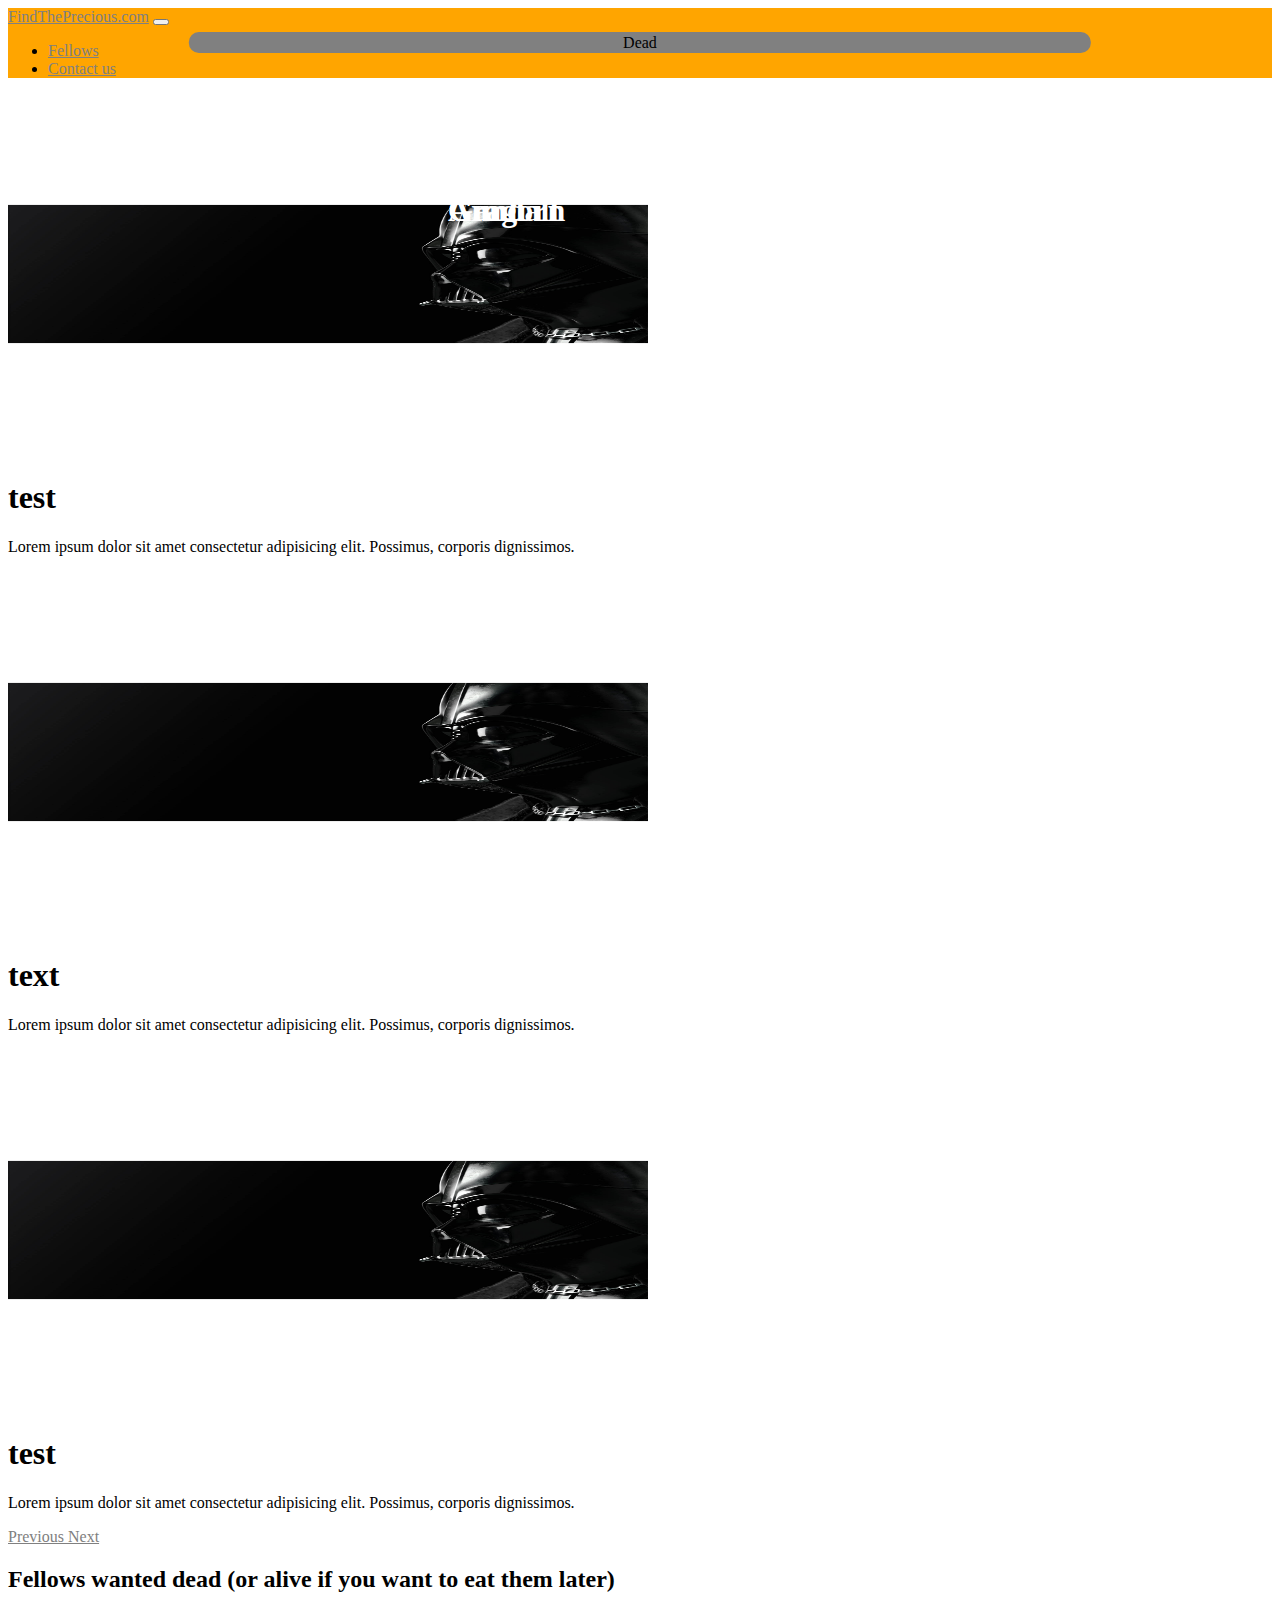
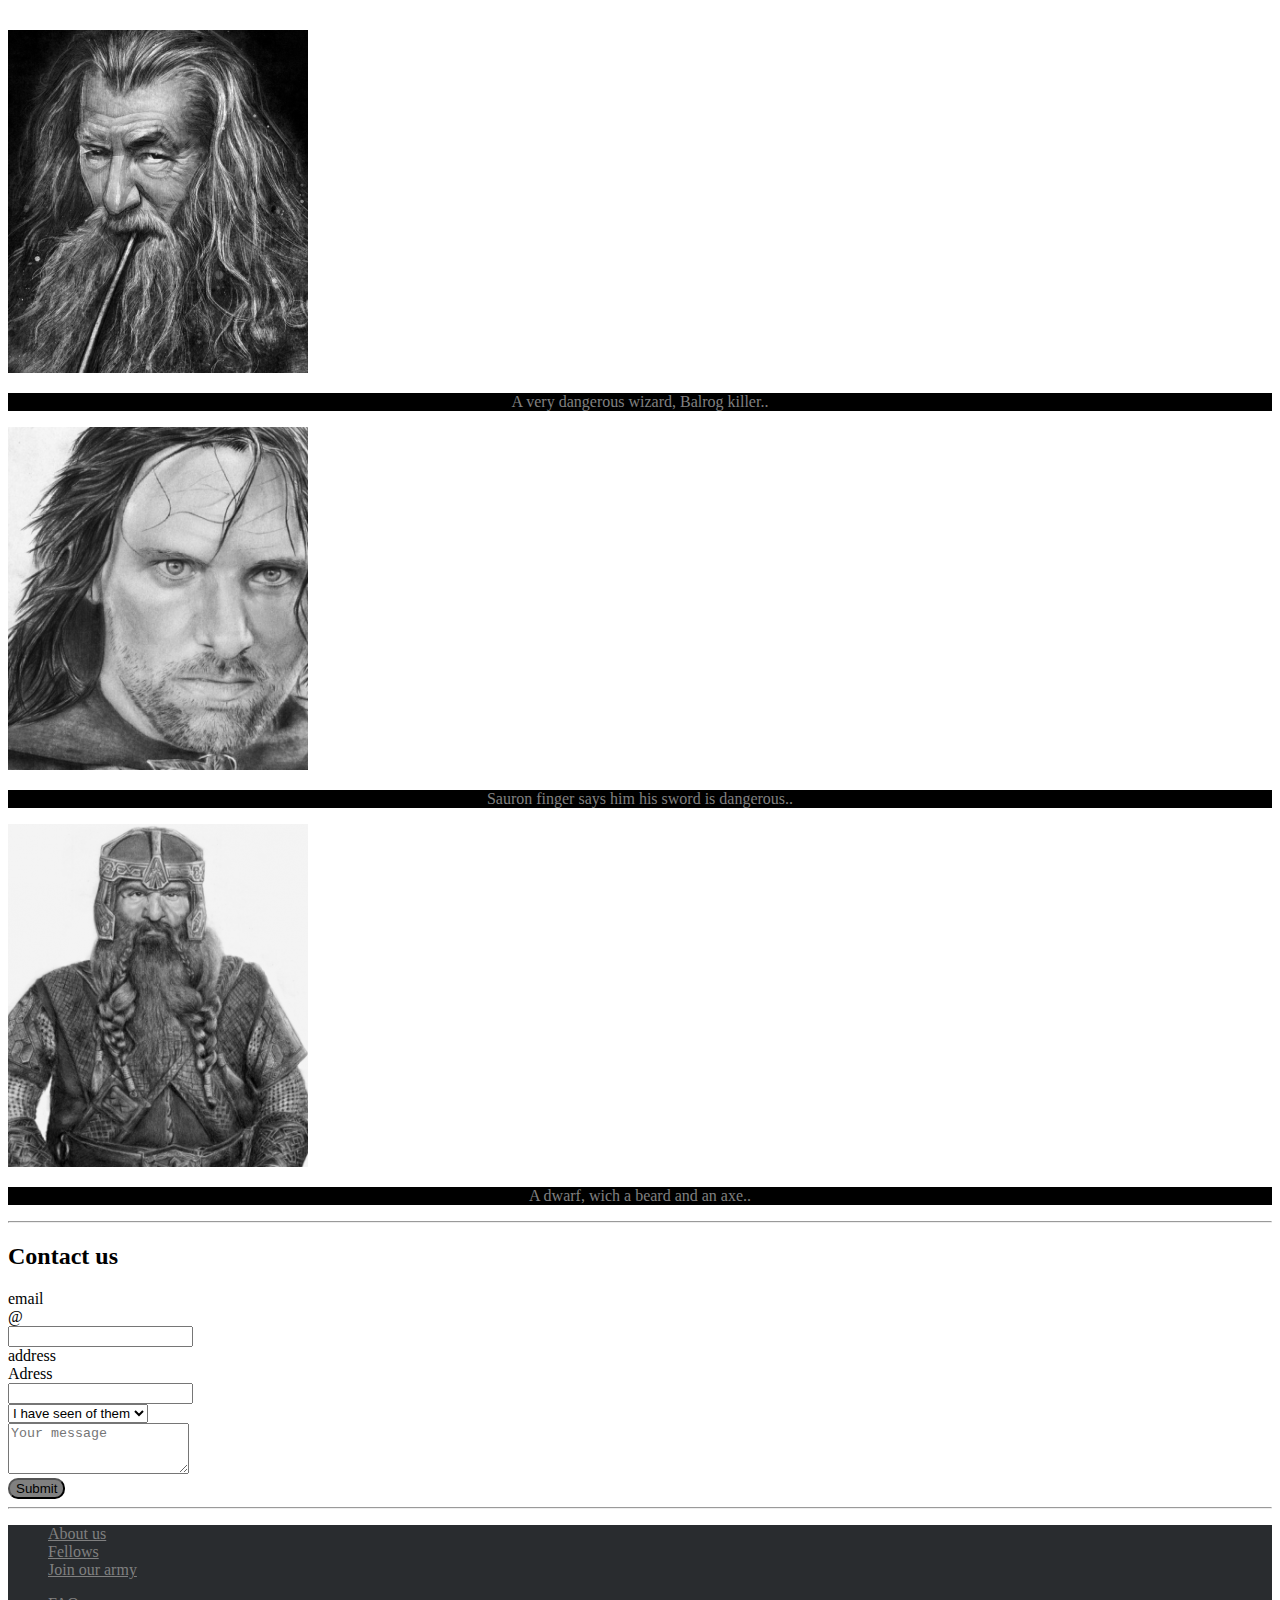
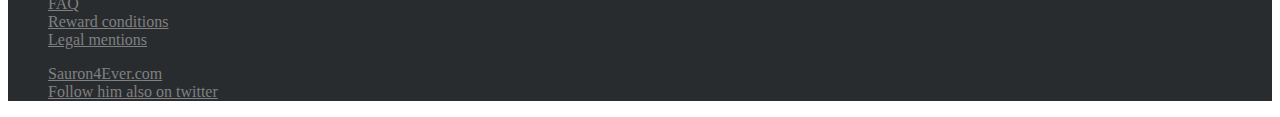
==== index.html @ a4e8c22e "ok" ====
<!DOCTYPE html>


<head>
  <meta charset="utf-8">
  <meta name="viewport" content="width=device-width, initial-scale=1.0">
  <title>FindThePrecious</title>
  <link rel="stylesheet" href="https://stackpath.bootstrapcdn.com/bootstrap/4.1.3/css/bootstrap.min.css"
    integrity="sha384-MCw98/SFnGE8fJT3GXwEOngsV7Zt27NXFoaoApmYm81iuXoPkFOJwJ8ERdknLPMO" crossorigin="anonymous">
  <link rel="stylesheet" type="text/css" href="stylesbootstrap.css" media="all">
</head>
<!--comment-->
<body>
  <nav class="navbar navbar-expand-lg fixed-top navbar-dark bg-dark">
    <a class="navbar-brand" href="#">FindThePrecious.com</a>
    <button class="navbar-toggler" type="button" data-toggle="collapse" data-target="#navbarTogglerDemo02"
      aria-controls="navbarTogglerDemo02" aria-expanded="false" aria-label="Toggle navigation">
      <span class="navbar-toggler-icon"></span>
    </button>

    <div class="collapse navbar-collapse justify-content-end" id="navbarTogglerDemo02">
      <ul class="navbar-nav mr-auto mt-2 mt-lg-0 nav-fill w-100">
        <li class="nav-item">
          <a class="nav-link" href="#fellows">Fellows</a>
        </li>
        <li class="nav-item">
          <a class="nav-link" href="#contactus">Contact us</a>
        </li>
      </ul>
    </div>
  </nav>
  <div id="carouselExampleControls" class="carousel slide" data-ride="carousel">
    <div class="carousel-inner">
      <div class="carousel-item active">
        <img class="d-block w-100 img-fluid"
          src="./integration_maquette_finale/dark_vador.jpg.svg"
          style="width:640px;height:360px" alt="First slide">
        <div class="container">
          <div class="carousel-caption text-left">
            <h1>test</h1>
            <p>Lorem ipsum dolor sit amet consectetur adipisicing elit. Possimus, corporis dignissimos.</p>
          </div>
        </div>
      </div>
      <div class="carousel-item">
        <img class="d-block w-100 img-fluid"
          src="./integration_maquette_finale/dark_vador.jpg.svg"
          style="width:640px;height:360px" alt="Second slide">
        <div class="container">
          <div class="carousel-caption text-left">
            <h1>text</h1>
            <p>Lorem ipsum dolor sit amet consectetur adipisicing elit. Possimus, corporis dignissimos.</p>
          </div>
        </div>
      </div>
      <div class="carousel-item">
        <img class="d-block w-100 img-fluid" src="./integration_maquette_finale/dark_vador.jpg.svg"
          style="width:640px;height:360px" alt="Third slide">
        <div class="container">
          <div class="carousel-caption text-left">
            <h1>test</h1>
            <p>Lorem ipsum dolor sit amet consectetur adipisicing elit. Possimus, corporis dignissimos.</p>
          </div>
        </div>
      </div>
    </div>
    <a class="carousel-control-prev" href="#carouselExampleControls" role="button" data-slide="prev">
      <span class="carousel-control-prev-icon" aria-hidden="true"></span>
      <span class="sr-only">Previous</span>
    </a>
    <a class="carousel-control-next" href="#carouselExampleControls" role="button" data-slide="next">
      <span class="carousel-control-next-icon" aria-hidden="true"></span>
      <span class="sr-only">Next</span>
    </a>
  </div>
  <div class="container">
    <section id="fellows">
      <header>
        <h2>
          Fellows wanted dead (or alive if you want to eat them later)
        </h2>
      </header>
      <br>
      <div class="card-deck">
        <div class="card">
          <div class="picture all text-center">
            <img class="card-img-top image"
              src="./assets/gandalf_300x343.png" alt="imageone" />
            <p class="reward">Reward<br>1000 Golden Coins</p>
            <p class="name">Gandalf</p>
          </div>
          <div class="card-body">
            <p class="card-text"> A very dangerous wizard, Balrog killer..</p>
          </div>
        </div>
        <div class="card">
          <div class="picture all text-center">
            <img class="card-img-top image"
              src="./assets/aragorn_300x343.png" alt="imageone" />
            <p class="reward">Reward<br>800 Golden Coins</p>
            <p class="name">Aragorn</p>
          </div>
          <div class="card-body">
            <p class="card-text">Sauron finger says him his sword is dangerous..</p>
          </div>
        </div>
        <div class="card">
          <div class="picture all text-center">
            <img class="card-img-top image"
              src="./assets/gimli_300x343.png" alt="imagethree" />
            <p class="dead">Dead<br></p>
            <p class="name">Gimli</p>
          </div>
          <div class="card-body">
            <p class="card-text">A dwarf, wich a beard and an axe..</p>
          </div>
        </div>
      </div>
    </section>
    <hr>
    <section>
      <header>
        <h2>Contact us</h2>
      </header>
      <form id="contactus">
        <div class="row">
          <div class="col-sm-5">
            <div class="form-group">
              <label class="sr-only" for="inlineFormInputGroupUsername">email</label>
              <div class="input-group">
                <div class="input-group-prepend">
                  <div class="input-group-text">@</div>
                </div>
                <input type="email" class="form-control" id="inlineFormInputGroupUsername">
              </div>
            </div>
            <div class="form-group">
              <label class="sr-only" for="inlineFormInputName">address</label>
              <div class="input-group">
                <div class="input-group-prepend">
                  <div class="input-group-text">Adress</div>
                </div>
                <input type="text" class="form-control" id="inlineFormInputName">
              </div>
            </div>
            <div class="form-group">
              <select title="title" class="form-control" id="exampleFormControlSelect1">
                <option>I have seen of them</option>
                <option>Gandalf</option>
                <option>Aragorn</option>
              </select>
            </div>
            <div class="form-group">
              <textarea class="form-control" id="exampleFormControlTextarea1" rows="3"
                placeholder="Your message"></textarea>
            </div>
            <div class="text-center">
              <button class="button btn btn-primary" type="submit">Submit</button>
            </div>
          </div>
        </div>
      </form>
    </section>
  </div>
  <hr>
  <footer>
    <div class="container">
      <div class="row">
        <ul class="list list-group col-sm-3">
          <li class=""><a href=" ">About us</a></li>
          <li class=""><a href="">Fellows</a> </li>
          <li class=""><a href=" ">Join our army</a></li>
        </ul>
        <ul class="list list-group col-sm-6">
          <li class=""><a href=" ">FAQ</a></li>
          <li class=""><a href=" ">Reward conditions</a></li>
          <li class=""><a href=" ">Legal mentions</a> </li>
        </ul>
        <ul class="list list-group col-sm-3">
          <li class=""><a href=" ">Sauron4Ever.com</a></li>
          <li class=""><a href=" ">Follow him also on twitter</a></li>
        </ul>
      </div>
    </div>
  </footer>
  <script src="https://code.jquery.com/jquery-3.3.1.slim.min.js"
    integrity="sha384-q8i/X+965DzO0rT7abK41JStQIAqVgRVzpbzo5smXKp4YfRvH+8abtTE1Pi6jizo" crossorigin="anonymous">
  </script>
  <script crossorigin="anonymous"></script>
  <script src="https://cdnjs.cloudflare.com/ajax/libs/popper.js/1.14.3/umd/popper.min.js"
    integrity="sha384-ZMP7rVo3mIykV+2+9J3UJ46jBk0WLaUAdn689aCwoqbBJiSnjAK/l8WvCWPIPm49" crossorigin="anonymous">
  </script>
  <script src="https://stackpath.bootstrapcdn.com/bootstrap/4.1.3/js/bootstrap.min.js"
    integrity="sha384-ChfqqxuZUCnJSK3+MXmPNIyE6ZbWh2IMqE241rYiqJxyMiZ6OW/JmZQ5stwEULTy" crossorigin="anonymous">
  </script>
</body>

</html>
---- stylesbootstrap.css ----
.navbar{
    background-color: orange;
}

h1,
p {
    color: black;
}

.name{
    color: white;
    position: absolute;
    top: 5em;
    left: 35%;
    font-size: xx-large;
    font-weight: bold;
}

.reward,
.dead {

    position: absolute;
    width: 70%;
    top: 1em;
    left: 50%;
    transform: translate(-50%);
    padding: 0.1em 0.2em 0.1em 0.2em;
}

.dead {
    background-color: gray;
    text-align: center;
    color: #000;
    border-radius: 10px;
}

.reward {
    opacity: 0;
    background-color: gray;
    text-align: center;
    color: #000;
    border-radius: 10px;
}

.card:hover .reward {
    opacity: 1;
}

.card {
    flex-wrap: wrap;
}


.card-text {
    text-align: center;
    justify-content: baseline;
}

.card-body {
   background-color: black;
   
}

.card-text {
    color: gray;
}

footer {
    background-color: #292c2f;
}

footer ul {
    list-style: none;

}

a {
    color: gray;
}

.button {
    background-color: gray;
    text-align: center;
    color: #000;
    border-radius: 10px;
}

.button:hover {
    filter: brightness(30%);
}
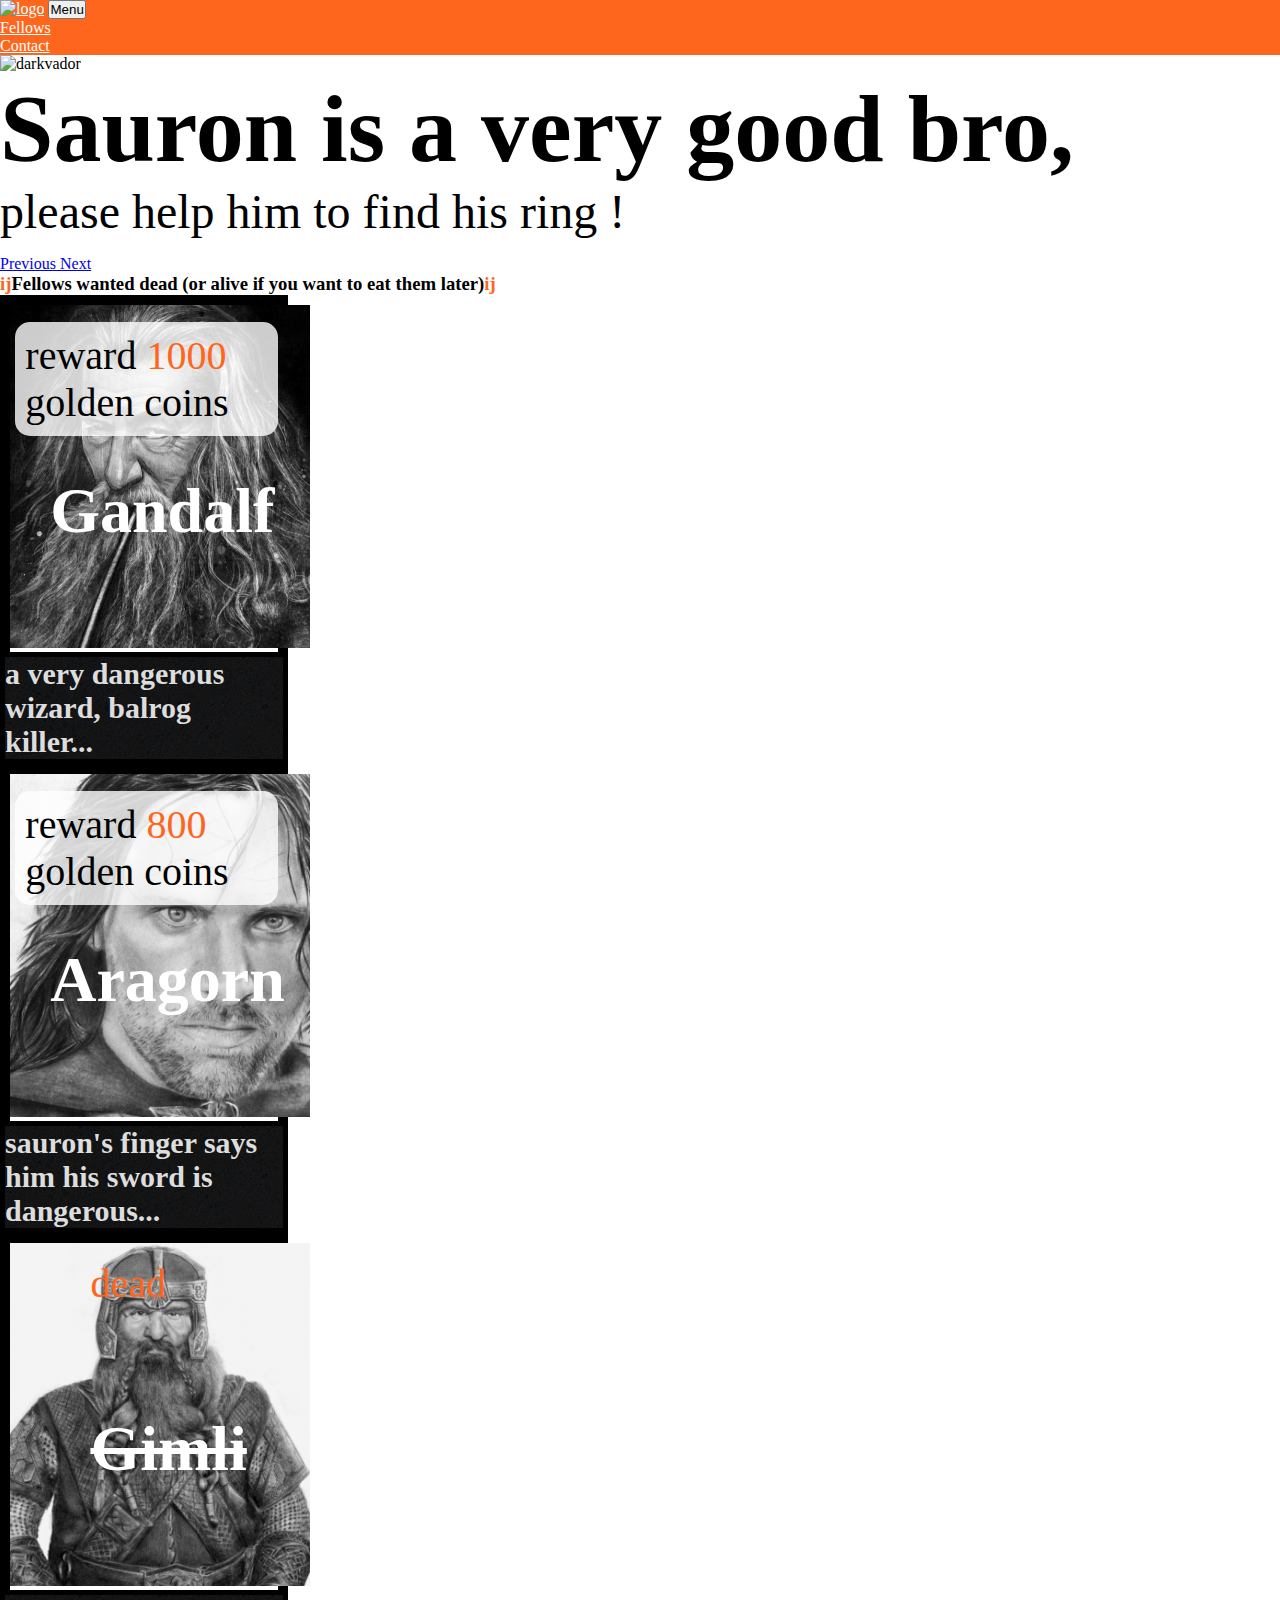
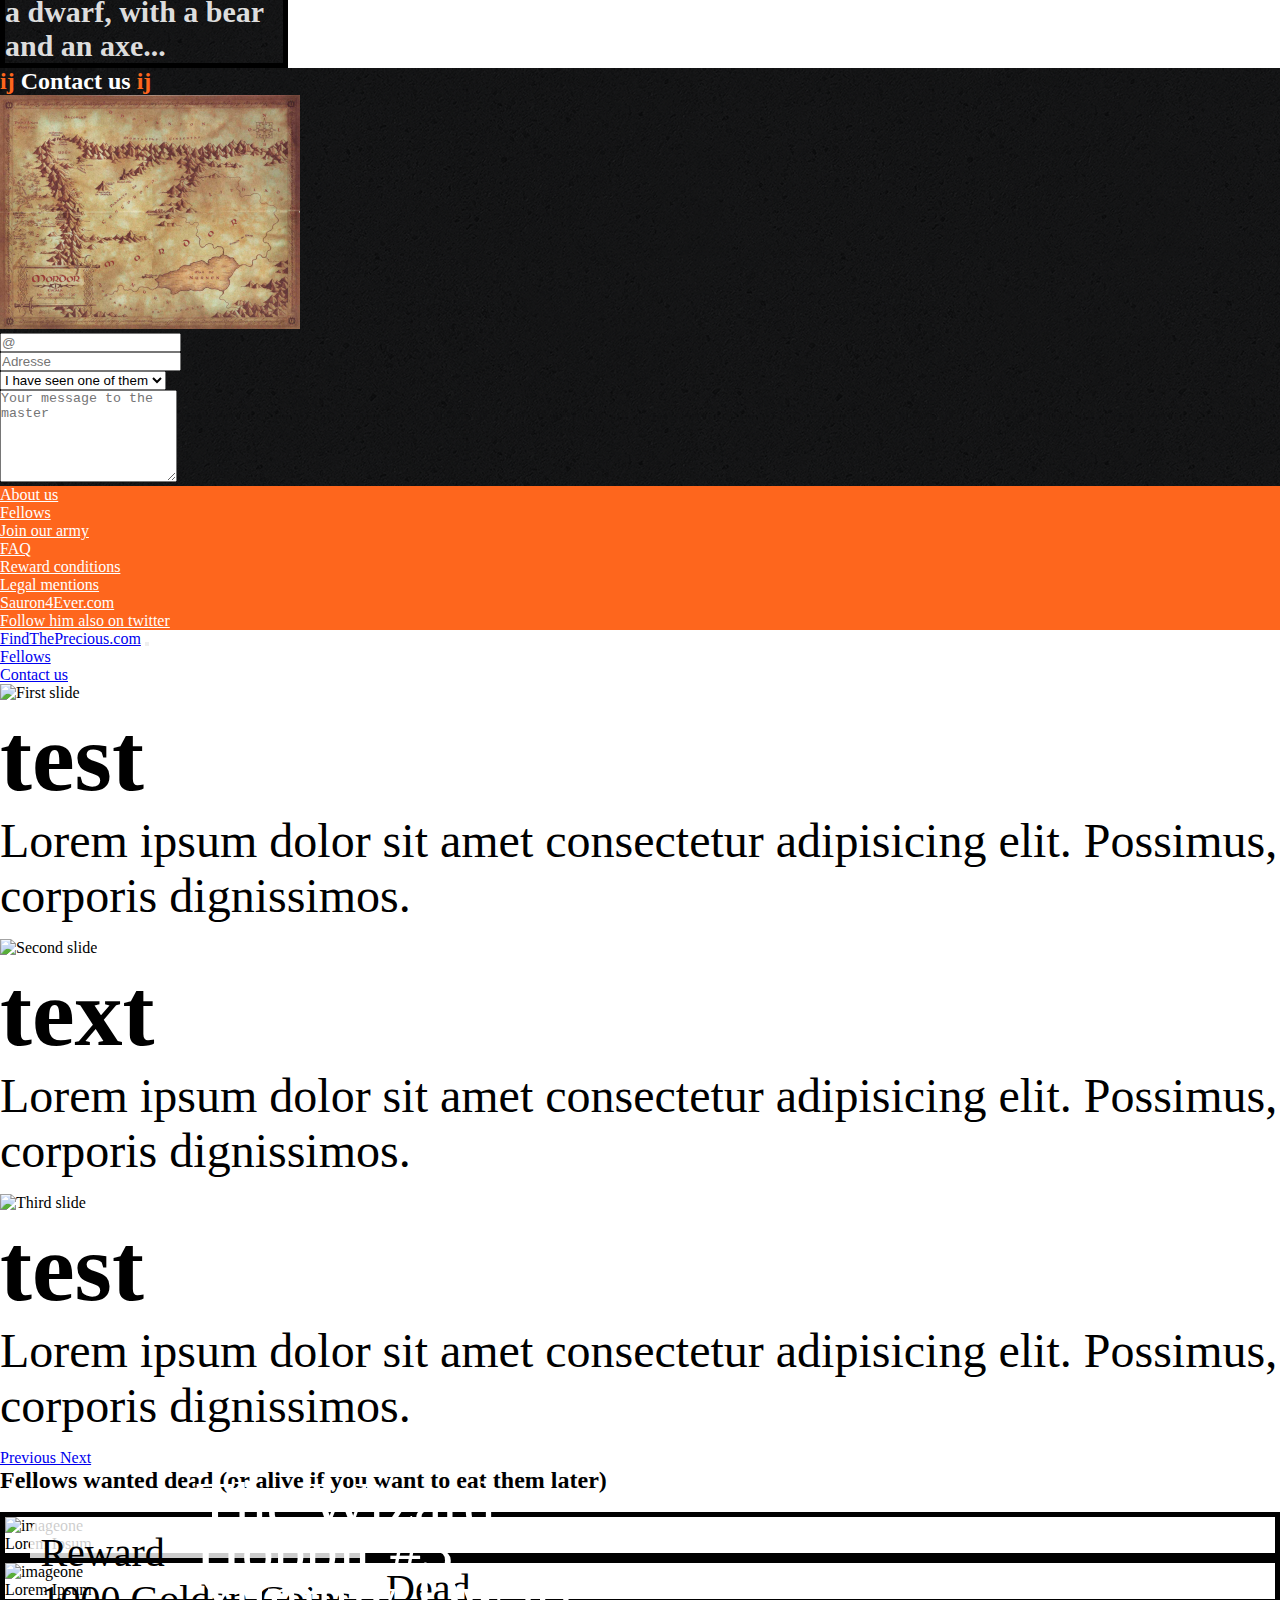
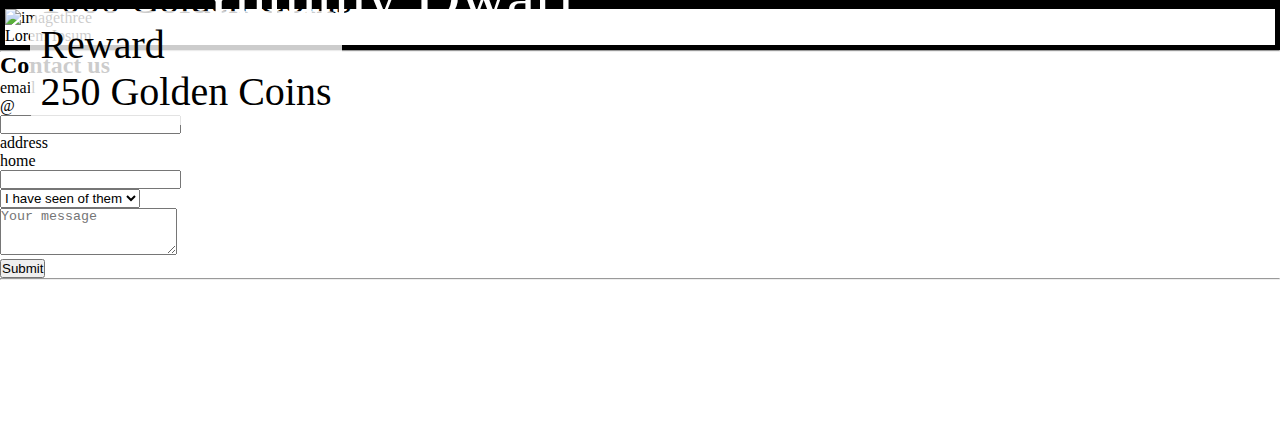
==== commit bcc4ddf3: "i did it" ====
--- a/index.html
+++ b/index.html
@@ -1,5 +1,177 @@
 <!DOCTYPE html>
 
+<!DOCTYPE html>
+<html lang="en">
+
+<head>
+  <title>Find The Precious</title>
+  <meta charset="utf-8">
+  <meta name="Authors" name="Mamed">
+  <link rel="stylesheet" href="https://stackpath.bootstrapcdn.com/bootstrap/4.1.3/css/bootstrap.min.css"
+    integrity="sha384-MCw98/SFnGE8fJT3GXwEOngsV7Zt27NXFoaoApmYm81iuXoPkFOJwJ8ERdknLPMO" crossorigin="anonymous">
+  <link rel="stylesheet" href="styles2.css" type="text/css">
+</head>
+
+<body>
+  <div id="main" class="container-fluid bg-light">
+    <header class="row">
+      <nav class="col-12 navbar navbar-expand-lg bg-orange font-title">
+        <a class="navbar-brand" href="#"><img src="./assets/logo.png" alt="logo"></a>
+
+        <button class="navbar-toggler" type="button" data-toggle="collapse" data-target="#navbarTogglerDemo02"
+          aria-controls="navbarTogglerDemo02" aria-expanded="false" aria-label="Toggle navigation">
+          <span class="navbar-toggler-icon">Menu</span>
+        </button>
+
+        <div class="collapse navbar-collapse" id="navbarTogglerDemo02">
+          <ul class="navbar-nav mr-auto mt-2 mt-lg-0">
+            <li class="nav-item active">
+              <a class="nav-link actif" href="#">Fellows</a>
+            </li>
+            <li class="nav-item">
+              <a class="nav-link" href="#">Contact</a>
+            </li>
+          </ul>
+        </div>
+      </nav>
+    </header>
+
+    <div id="carouselExampleControls" class="row carousel slide" data-ride="carousel">
+      <div class="carousel-inner">
+        <div class="carousel-item active">
+          <img class="d-block w-100" src="./assets/dark_vador.jpg.svg" alt="darkvador">
+
+          <div class="carousel-caption d-none d-lg-block">
+            <h1>Sauron is a very good bro,</h1>
+            <p>please help him to find his ring !</p>
+          </div>
+        </div>
+      </div>
+      <a class="carousel-control-prev" href="#carouselExampleControls" role="button" data-slide="prev">
+        <span class="carousel-control-prev-icon" aria-hidden="true"></span>
+        <span class="sr-only">Previous</span>
+      </a>
+      <a class="carousel-control-next" href="#carouselExampleControls" role="button" data-slide="next">
+        <span class="carousel-control-next-icon" aria-hidden="true"></span>
+        <span class="sr-only">Next</span>
+      </a>
+    </div>
+    <h3 class="row justify-content-around font-title my-4"><span class="font-deco text-orange">ij</span>Fellows wanted dead (or alive if you
+      want to eat them later)<span class="font-deco text-orange">ij</span></h3>
+    <div class="row justify-content-around">
+      <div class="card" style="width: 18rem;">
+        <div class="card">
+          <img class="card-img-top" src="./assets/gandalf_300x343.png" alt="gandalf">
+          <p class="reward">reward <span class="text-orange">1000</span> golden coins</p>
+          <h2 class="name">Gandalf</h2>
+        </div>
+        <div class="card-body bg-noir text-gris">
+          <p class="card-text">a very dangerous wizard, balrog killer...</p>
+        </div>
+      </div>
+
+      <div class="card" style="width: 18rem;">
+        <div class="card">
+          <img class="card-img-top" src="./assets/aragorn_300x343.png" alt="aragorn">
+          <p class="reward">reward <span class="text-orange">800</span> golden coins</p>
+          <h2 class="name">Aragorn</h2>
+        </div>
+        <div class="card-body bg-noir text-gris">
+          <p class="card-text">sauron's finger says him his sword is dangerous...</p>
+        </div>
+      </div>
+
+      <div class="card" style="width: 18rem;">
+        <div class="card">
+          <img class="card-img-top" src="./assets/gimli_300x343.png" alt="gimli">
+          <p class="dead text-orange">dead</p>
+          <h2 class="name name-dead">Gimli</h2>
+        </div>
+        <div class="card-body bg-noir text-gris">
+          <p class="card-text">a dwarf, with a bear and an axe...</p>
+        </div>
+      </div>
+    </div>
+
+    <div class="bg-noir text-white font-title col-12">
+      <div class="col-12">
+        <h2><span class="font-deco text-orange">ij</span> Contact us <span class="font-deco text-orange">ij</span></h2>
+      </div>
+
+      <img class="float-right mr-5" src="./assets/map_300x234.png" alt="carte" />
+
+      <form>
+        <div class="row mb-4">
+          <div class="offset-2 col-8 offset-2">
+            <input type="email" class="form-control" id="inputEmail" placeholder="@" />
+          </div>
+        </div>
+
+        <div class="row mb-4">
+          <div class="offset-2 col-8 offset-2">
+            <input type="text" class="form-control" id="inputAddress" placeholder="Adresse" />
+          </div>
+        </div>
+
+        <div class="row mb-4">
+          <div class="offset-2 col-8 offset-2">
+            <select class="col-12">
+              <option selected>I have seen one of them</option>
+              <option value="1">Gandalf</option>
+              <option value="2">Aragorn</option>
+            </select>
+          </div>
+        </div>
+
+        <div class="row">
+          <div class="offset-2 col-8 offset-2">
+            <textarea class="form-control" rows="6" placeholder="Your message to the master"></textarea>
+          </div>
+        </div>
+      </form>
+    </div>
+
+    <footer class="row col-12 align-items-center bg-orange font-title">
+      <div class="col-2">
+        <ul class="list-unstyled">
+          <li><a href="#">About us</a></li>
+          <li><a href="#">Fellows</a></li>
+          <li><a href="#">Join our army</a></li>
+        </ul>
+      </div>
+
+      <div class="offset-2"></div>
+
+      <div class="col-2">
+        <ul class="list-unstyled">
+          <li><a href="#">FAQ</a></li>
+          <li><a href="#">Reward conditions</a></li>
+          <li><a href="#">Legal mentions</a></li>
+        </ul>
+      </div>
+
+      <div class="offset-2"></div>
+
+      <div class="col-4">
+        <ul class="list-unstyled">
+          <li><a href="#">Sauron4Ever.com</a></li>
+          <li><a href="#">Follow him also on twitter</a></li>
+        </ul>
+      </div>
+    </footer>
+  </div>
+  <script src="https://code.jquery.com/jquery-3.3.1.slim.min.js"
+    integrity="sha384-q8i/X+965DzO0rT7abK41JStQIAqVgRVzpbzo5smXKp4YfRvH+8abtTE1Pi6jizo" crossorigin="anonymous">
+  </script>
+  <script src="https://cdnjs.cloudflare.com/ajax/libs/popper.js/1.14.3/umd/popper.min.js"
+    integrity="sha384-ZMP7rVo3mIykV+2+9J3UJ46jBk0WLaUAdn689aCwoqbBJiSnjAK/l8WvCWPIPm49" crossorigin="anonymous">
+  </script>
+  <script src="https://stackpath.bootstrapcdn.com/bootstrap/4.1.3/js/bootstrap.min.js"
+    integrity="sha384-ChfqqxuZUCnJSK3+MXmPNIyE6ZbWh2IMqE241rYiqJxyMiZ6OW/JmZQ5stwEULTy" crossorigin="anonymous">
+  </script>
+</body>
+
+</html>
 
 <head>
   <meta charset="utf-8">
@@ -9,7 +181,7 @@
     integrity="sha384-MCw98/SFnGE8fJT3GXwEOngsV7Zt27NXFoaoApmYm81iuXoPkFOJwJ8ERdknLPMO" crossorigin="anonymous">
   <link rel="stylesheet" type="text/css" href="stylesbootstrap.css" media="all">
 </head>
-<!--comment-->
+
 <body>
   <nav class="navbar navbar-expand-lg fixed-top navbar-dark bg-dark">
     <a class="navbar-brand" href="#">FindThePrecious.com</a>
@@ -33,7 +205,7 @@
     <div class="carousel-inner">
       <div class="carousel-item active">
         <img class="d-block w-100 img-fluid"
-          src="./integration_maquette_finale/dark_vador.jpg.svg"
+          src="https://cdn.pixabay.com/photo/2016/08/05/09/31/banner-1571858_960_720.jpg"
           style="width:640px;height:360px" alt="First slide">
         <div class="container">
           <div class="carousel-caption text-left">
@@ -44,7 +216,7 @@
       </div>
       <div class="carousel-item">
         <img class="d-block w-100 img-fluid"
-          src="./integration_maquette_finale/dark_vador.jpg.svg"
+          src="https://cdn.pixabay.com/photo/2015/08/23/09/22/banner-902587_960_720.jpg"
           style="width:640px;height:360px" alt="Second slide">
         <div class="container">
           <div class="carousel-caption text-left">
@@ -54,7 +226,7 @@
         </div>
       </div>
       <div class="carousel-item">
-        <img class="d-block w-100 img-fluid" src="./integration_maquette_finale/dark_vador.jpg.svg"
+        <img class="d-block w-100 img-fluid" src="https://cdn.pixabay.com/photo/2014/08/26/20/08/eye-428390__340.jpg"
           style="width:640px;height:360px" alt="Third slide">
         <div class="container">
           <div class="carousel-caption text-left">
@@ -85,34 +257,34 @@
         <div class="card">
           <div class="picture all text-center">
             <img class="card-img-top image"
-              src="./assets/gandalf_300x343.png" alt="imageone" />
+              src="https://cdn.pixabay.com/photo/2016/06/02/02/33/triangles-1430105_960_720.png" alt="imageone" />
             <p class="reward">Reward<br>1000 Golden Coins</p>
-            <p class="name">Gandalf</p>
+            <p class="name">The Wizard</p>
           </div>
           <div class="card-body">
-            <p class="card-text"> A very dangerous wizard, Balrog killer..</p>
+            <p class="card-text">Lorem Ipsum</p>
           </div>
         </div>
         <div class="card">
           <div class="picture all text-center">
             <img class="card-img-top image"
-              src="./assets/aragorn_300x343.png" alt="imageone" />
-            <p class="reward">Reward<br>800 Golden Coins</p>
-            <p class="name">Aragorn</p>
+              src="https://cdn.pixabay.com/photo/2016/06/02/02/33/triangles-1430105_960_720.png" alt="imageone" />
+            <p class="dead">Dead</p>
+            <p class="name">Hobbit #3</p>
           </div>
           <div class="card-body">
-            <p class="card-text">Sauron finger says him his sword is dangerous..</p>
+            <p class="card-text">Lorem Ipsum</p>
           </div>
         </div>
         <div class="card">
           <div class="picture all text-center">
             <img class="card-img-top image"
-              src="./assets/gimli_300x343.png" alt="imagethree" />
-            <p class="dead">Dead<br></p>
-            <p class="name">Gimli</p>
+              src="https://cdn.pixabay.com/photo/2016/06/02/02/33/triangles-1430105_960_720.png" alt="imagethree" />
+            <p class="reward">Reward<br>250 Golden Coins</p>
+            <p class="name">Yummy Dwarf</p>
           </div>
           <div class="card-body">
-            <p class="card-text">A dwarf, wich a beard and an axe..</p>
+            <p class="card-text">Lorem Ipsum</p>
           </div>
         </div>
       </div>
@@ -124,7 +296,7 @@
       </header>
       <form id="contactus">
         <div class="row">
-          <div class="col-sm-5">
+          <div class="col-sm-12">
             <div class="form-group">
               <label class="sr-only" for="inlineFormInputGroupUsername">email</label>
               <div class="input-group">
@@ -138,7 +310,7 @@
               <label class="sr-only" for="inlineFormInputName">address</label>
               <div class="input-group">
                 <div class="input-group-prepend">
-                  <div class="input-group-text">Adress</div>
+                  <div class="input-group-text">home</div>
                 </div>
                 <input type="text" class="form-control" id="inlineFormInputName">
               </div>
@@ -146,8 +318,8 @@
             <div class="form-group">
               <select title="title" class="form-control" id="exampleFormControlSelect1">
                 <option>I have seen of them</option>
-                <option>Gandalf</option>
-                <option>Aragorn</option>
+                <option>The Wizard</option>
+                <option>Yummy Dwarf</option>
               </select>
             </div>
             <div class="form-group">
--- a/stylesbootstrap.css
+++ b/stylesbootstrap.css
@@ -1,90 +1,142 @@
-.navbar{
-    background-color: orange;
+@font-face {
+	font-family : "partybusiness";
+	src : url('./assets/fonts/partybusiness.ttf');
 }
 
-h1,
-p {
-    color: black;
+@font-face {
+	font-family : "aniron"; 
+	src : url('./assets/fonts/anicb___.ttf');
+
 }
 
-.name{
-    color: white;
-    position: absolute;
-    top: 5em;
-    left: 35%;
-    font-size: xx-large;
-    font-weight: bold;
+@font-face {
+	font-family : "tengwar";
+	src : url('./assets/fonts/tngan.ttf');
 }
 
-.reward,
-.dead {
+*{
+    box-sizing: border-box;
+    margin: 0px;
+    padding: 0px;
+}
 
-    position: absolute;
-    width: 70%;
-    top: 1em;
-    left: 50%;
-    transform: translate(-50%);
-    padding: 0.1em 0.2em 0.1em 0.2em;
+body {
+    font-family : "partybusiness"; 
+}
+
+.font-title {
+    font-family : "aniron";
+    
+}
+
+.font-deco {
+	font-family : "tengwar"; 
+}
+
+.bg-noir {
+	background-image : url(./assets/bg_dark.png); 
+}
+
+
+header a {
+    
+	color : white;
+}
+
+footer a {
+	color : white;
+}
+
+#hunted .actif {
+	text-decoration : underline;
+	color : #FE661D;
+}
+
+header .actif {
+	text-decoration : underline;
+}
+
+#carouselExampleControls .carousel-caption {
+    font-size : 3rem;
+	margin-bottom : 1rem; 
+}
+.card {
+	position : relative;
+    border : 5px solid black;
+    border-radius: 0px;
+}
+
+.card:hover .reward {
+	opacity : 0;
+}
+
+
+.name {
+	position : absolute;
+	width : inherit;
+	font-size : 4em;
+	color : white;
+    bottom : 30%;
+    left: 15%;
+}
+
+.card:hover .name {
+	font-size : 2.5em;
+	bottom: 5%;
+	left : 25%;
+}
+
+.reward {
+	position : absolute;
+	background-color : rgba(255,255,255, 0.8);
+	font-size : 2.5em;
+	top : 5%;
+	left : 2%;
+	padding : 10px;
+	border-radius : 15px; 
 }
 
 .dead {
-    background-color: gray;
-    text-align: center;
-    color: #000;
-    border-radius: 10px;
+	position : absolute;
+	font-size : 2.5em;
+	top : 5%;
+	left : 30%; 
 }
 
-.reward {
-    opacity: 0;
-    background-color: gray;
-    text-align: center;
-    color: #000;
-    border-radius: 10px;
+.name-dead {
+    text-decoration : line-through; 
+    left: 30%;
 }
 
-.card:hover .reward {
-    opacity: 1;
+.bg-orange {
+    background-color : #FE661D;
+    margin-left: 0px;
 }
 
-.card {
-    flex-wrap: wrap;
+.bg-white {
+	background-color : white;
+}
+
+.bg-gris {
+	background-color : #DDD; 
 }
 
 
-.card-text {
-    text-align: center;
-    justify-content: baseline;
+.text-orange {
+	color : #FE661D;
 }
 
-.card-body {
-   background-color: black;
-   
+.text-white {
+	color : white;
 }
 
-.card-text {
-    color: gray;
+.text-noir {
+	color : black;
 }
 
-footer {
-    background-color: #292c2f;
+.text-gris {
+    font-weight: bold;
+    font-size: 30px;
+	color : #DDD;
 }
 
-footer ul {
-    list-style: none;
-
-}
-
-a {
-    color: gray;
-}
-
-.button {
-    background-color: gray;
-    text-align: center;
-    color: #000;
-    border-radius: 10px;
-}
-
-.button:hover {
-    filter: brightness(30%);
-}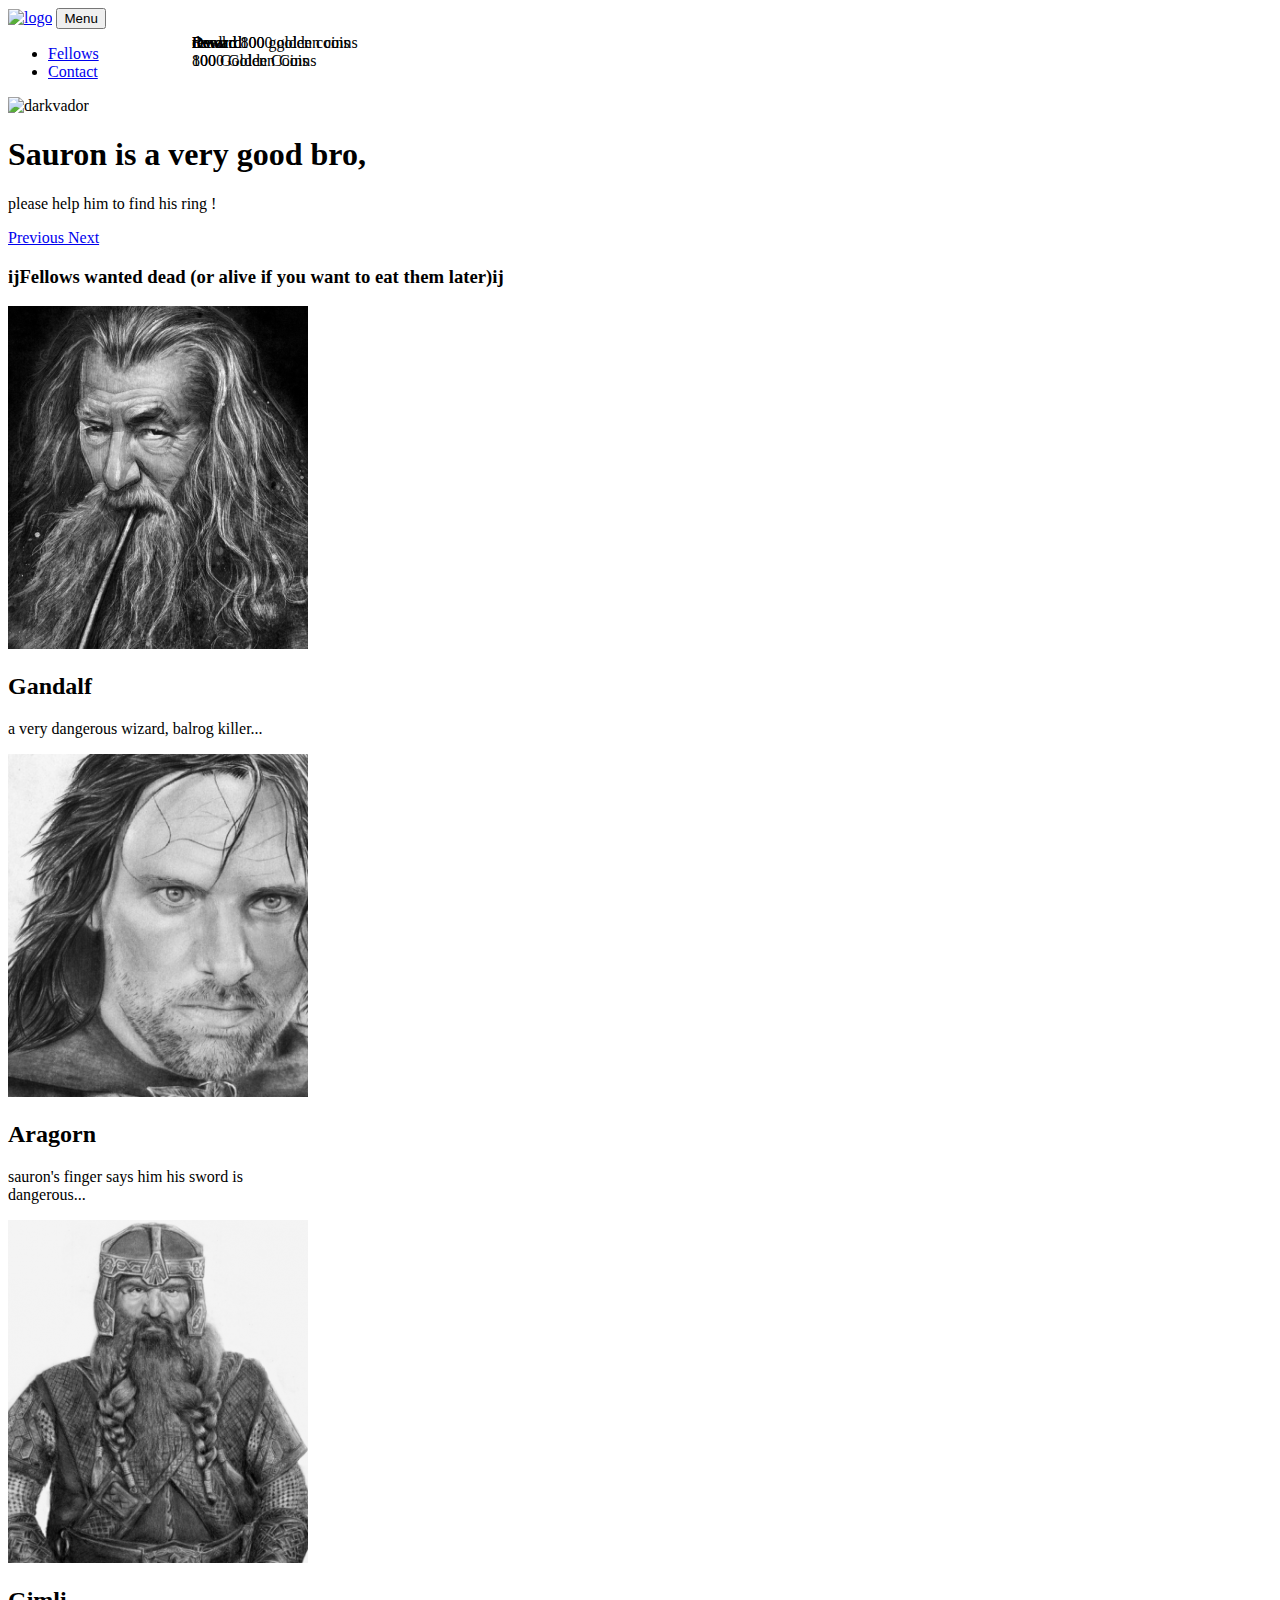
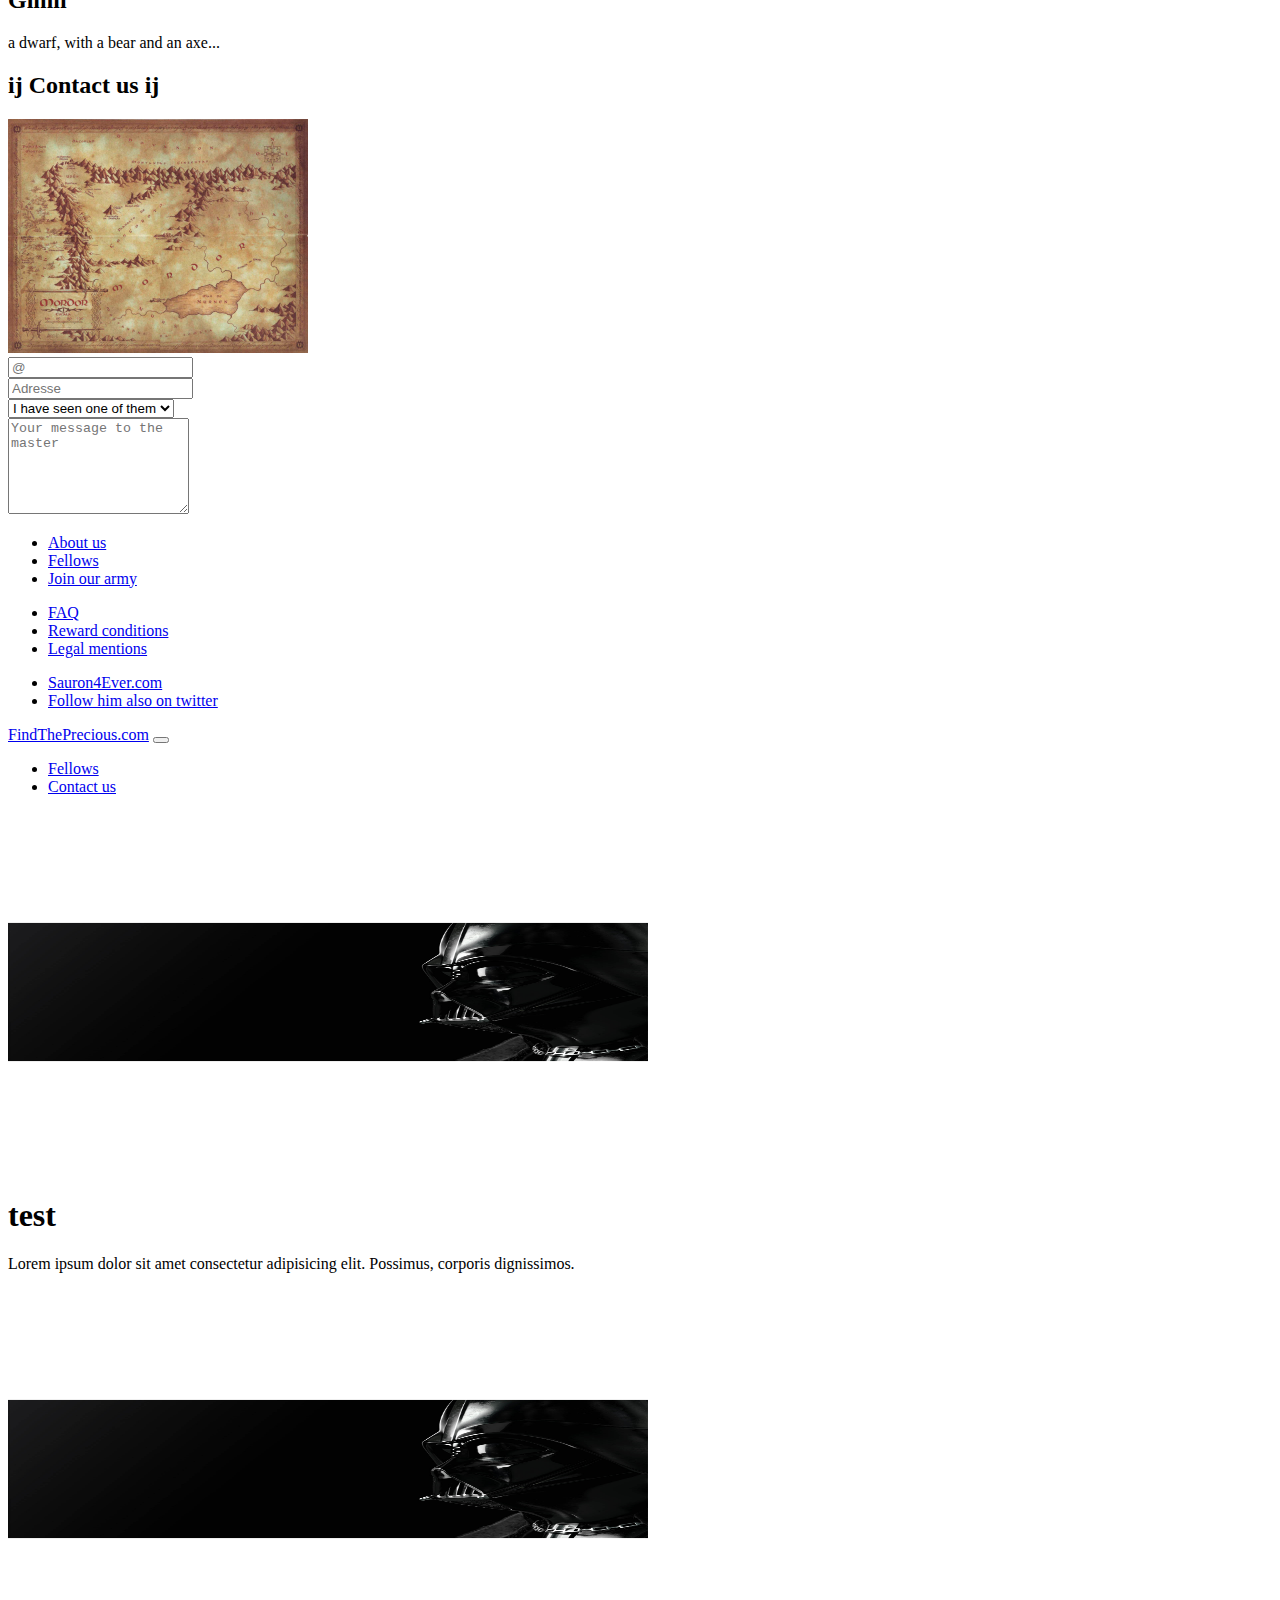
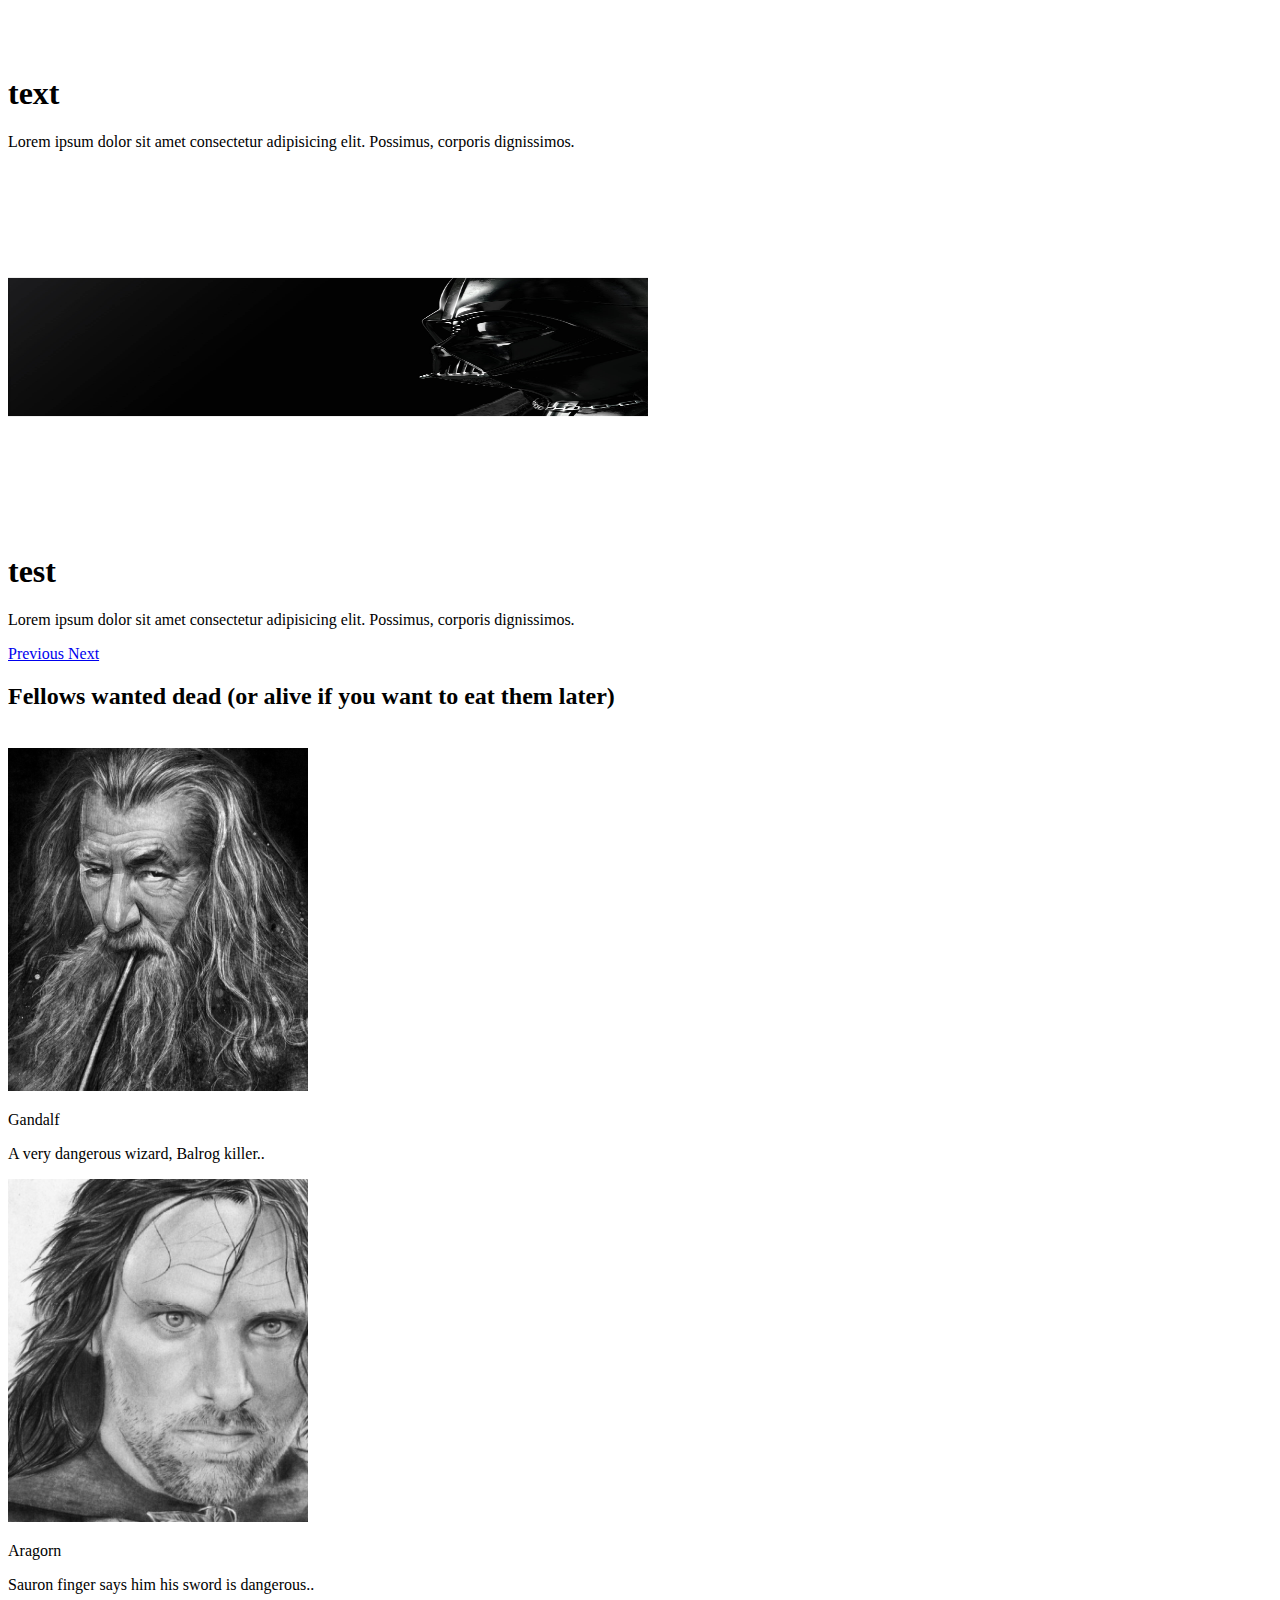
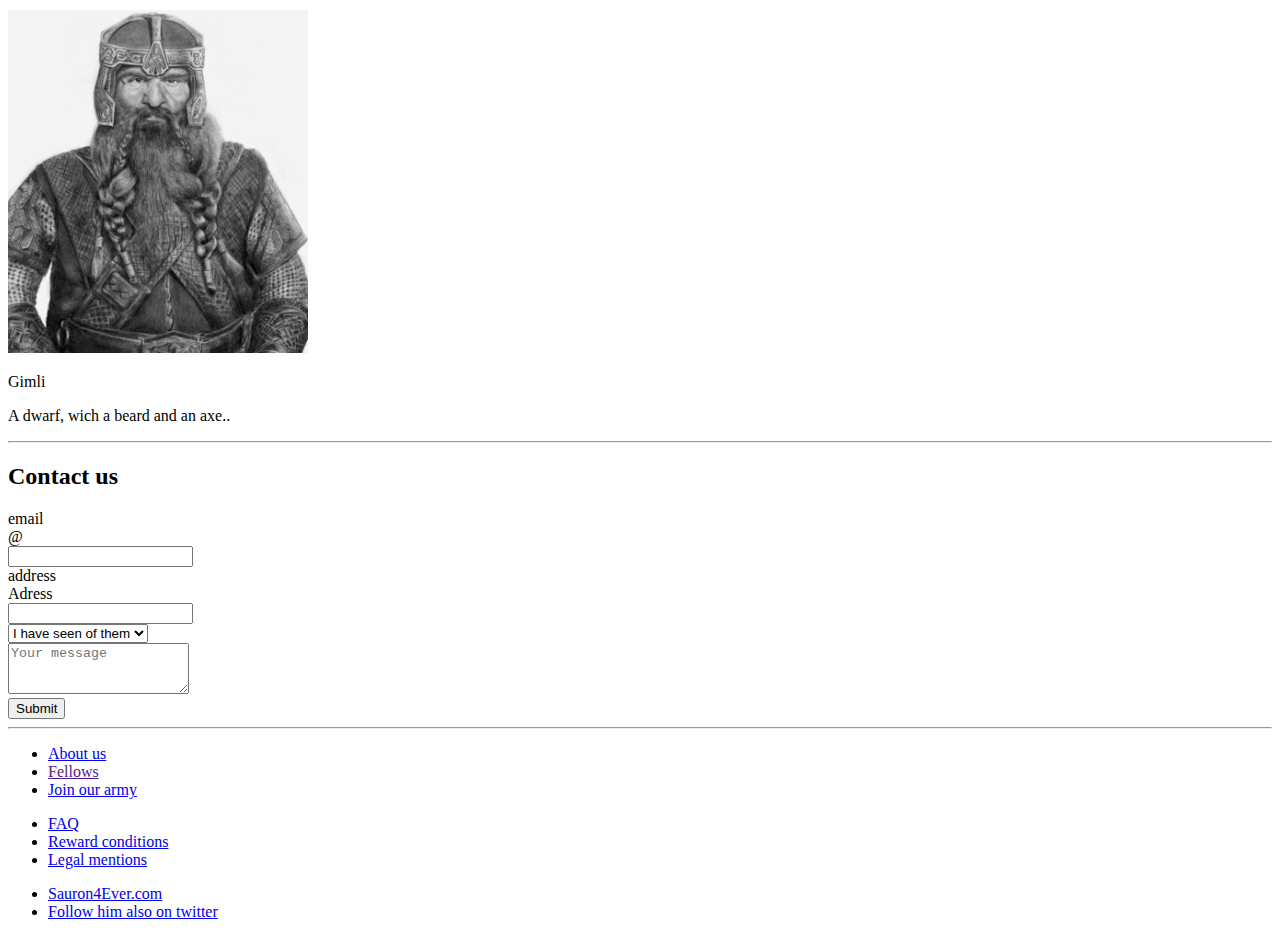
==== commit 4ab8a133: "merging" ====
--- a/index.html
+++ b/index.html
@@ -181,7 +181,7 @@
     integrity="sha384-MCw98/SFnGE8fJT3GXwEOngsV7Zt27NXFoaoApmYm81iuXoPkFOJwJ8ERdknLPMO" crossorigin="anonymous">
   <link rel="stylesheet" type="text/css" href="stylesbootstrap.css" media="all">
 </head>
-
+<!--comment-->
 <body>
   <nav class="navbar navbar-expand-lg fixed-top navbar-dark bg-dark">
     <a class="navbar-brand" href="#">FindThePrecious.com</a>
@@ -205,7 +205,7 @@
     <div class="carousel-inner">
       <div class="carousel-item active">
         <img class="d-block w-100 img-fluid"
-          src="https://cdn.pixabay.com/photo/2016/08/05/09/31/banner-1571858_960_720.jpg"
+          src="./integration_maquette_finale/dark_vador.jpg.svg"
           style="width:640px;height:360px" alt="First slide">
         <div class="container">
           <div class="carousel-caption text-left">
@@ -216,7 +216,7 @@
       </div>
       <div class="carousel-item">
         <img class="d-block w-100 img-fluid"
-          src="https://cdn.pixabay.com/photo/2015/08/23/09/22/banner-902587_960_720.jpg"
+          src="./integration_maquette_finale/dark_vador.jpg.svg"
           style="width:640px;height:360px" alt="Second slide">
         <div class="container">
           <div class="carousel-caption text-left">
@@ -226,7 +226,7 @@
         </div>
       </div>
       <div class="carousel-item">
-        <img class="d-block w-100 img-fluid" src="https://cdn.pixabay.com/photo/2014/08/26/20/08/eye-428390__340.jpg"
+        <img class="d-block w-100 img-fluid" src="./integration_maquette_finale/dark_vador.jpg.svg"
           style="width:640px;height:360px" alt="Third slide">
         <div class="container">
           <div class="carousel-caption text-left">
@@ -257,34 +257,34 @@
         <div class="card">
           <div class="picture all text-center">
             <img class="card-img-top image"
-              src="https://cdn.pixabay.com/photo/2016/06/02/02/33/triangles-1430105_960_720.png" alt="imageone" />
+              src="./assets/gandalf_300x343.png" alt="imageone" />
             <p class="reward">Reward<br>1000 Golden Coins</p>
-            <p class="name">The Wizard</p>
+            <p class="name">Gandalf</p>
           </div>
           <div class="card-body">
-            <p class="card-text">Lorem Ipsum</p>
+            <p class="card-text"> A very dangerous wizard, Balrog killer..</p>
           </div>
         </div>
         <div class="card">
           <div class="picture all text-center">
             <img class="card-img-top image"
-              src="https://cdn.pixabay.com/photo/2016/06/02/02/33/triangles-1430105_960_720.png" alt="imageone" />
-            <p class="dead">Dead</p>
-            <p class="name">Hobbit #3</p>
+              src="./assets/aragorn_300x343.png" alt="imageone" />
+            <p class="reward">Reward<br>800 Golden Coins</p>
+            <p class="name">Aragorn</p>
           </div>
           <div class="card-body">
-            <p class="card-text">Lorem Ipsum</p>
+            <p class="card-text">Sauron finger says him his sword is dangerous..</p>
           </div>
         </div>
         <div class="card">
           <div class="picture all text-center">
             <img class="card-img-top image"
-              src="https://cdn.pixabay.com/photo/2016/06/02/02/33/triangles-1430105_960_720.png" alt="imagethree" />
-            <p class="reward">Reward<br>250 Golden Coins</p>
-            <p class="name">Yummy Dwarf</p>
+              src="./assets/gimli_300x343.png" alt="imagethree" />
+            <p class="dead">Dead<br></p>
+            <p class="name">Gimli</p>
           </div>
           <div class="card-body">
-            <p class="card-text">Lorem Ipsum</p>
+            <p class="card-text">A dwarf, wich a beard and an axe..</p>
           </div>
         </div>
       </div>
@@ -296,7 +296,7 @@
       </header>
       <form id="contactus">
         <div class="row">
-          <div class="col-sm-12">
+          <div class="col-sm-5">
             <div class="form-group">
               <label class="sr-only" for="inlineFormInputGroupUsername">email</label>
               <div class="input-group">
@@ -310,7 +310,7 @@
               <label class="sr-only" for="inlineFormInputName">address</label>
               <div class="input-group">
                 <div class="input-group-prepend">
-                  <div class="input-group-text">home</div>
+                  <div class="input-group-text">Adress</div>
                 </div>
                 <input type="text" class="form-control" id="inlineFormInputName">
               </div>
@@ -318,8 +318,8 @@
             <div class="form-group">
               <select title="title" class="form-control" id="exampleFormControlSelect1">
                 <option>I have seen of them</option>
-                <option>The Wizard</option>
-                <option>Yummy Dwarf</option>
+                <option>Gandalf</option>
+                <option>Aragorn</option>
               </select>
             </div>
             <div class="form-group">
--- a/stylesbootstrap.css
+++ b/stylesbootstrap.css
@@ -9,6 +9,26 @@
 
 }
 
+<<<<<<< HEAD
+.name{
+    color: white;
+    position: absolute;
+    top: 5em;
+    left: 35%;
+    font-size: xx-large;
+    font-weight: bold;
+}
+
+.reward,
+.dead {
+
+    position: absolute;
+    width: 70%;
+    top: 1em;
+    left: 50%;
+    transform: translate(-50%);
+    padding: 0.1em 0.2em 0.1em 0.2em;
+=======
 @font-face {
 	font-family : "tengwar";
 	src : url('./assets/fonts/tngan.ttf');
@@ -18,6 +38,7 @@
     box-sizing: border-box;
     margin: 0px;
     padding: 0px;
+>>>>>>> dev
 }
 
 body {
@@ -103,9 +124,19 @@
 	left : 30%; 
 }
 
+<<<<<<< HEAD
+.card-body {
+   background-color: black;
+   
+}
+
+.card-text {
+    color: gray;
+=======
 .name-dead {
     text-decoration : line-through; 
     left: 30%;
+>>>>>>> dev
 }
 
 .bg-orange {
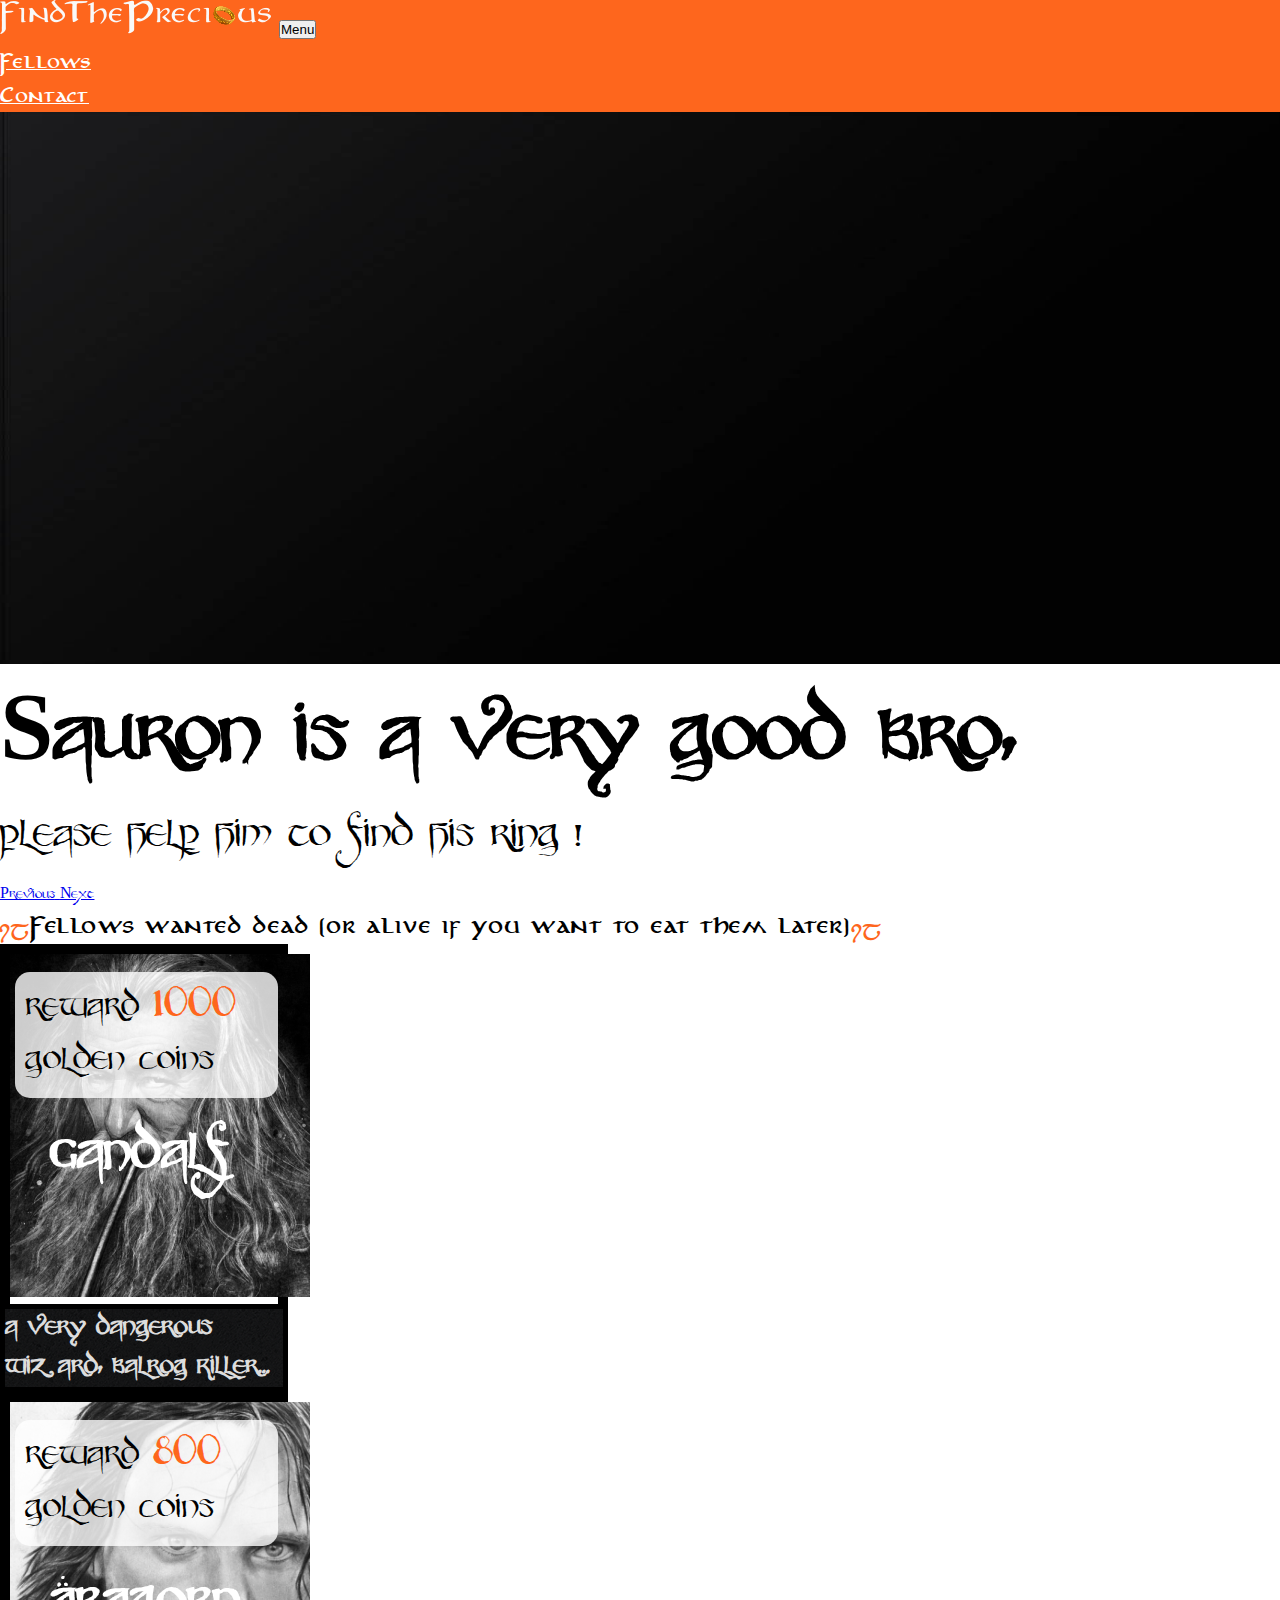
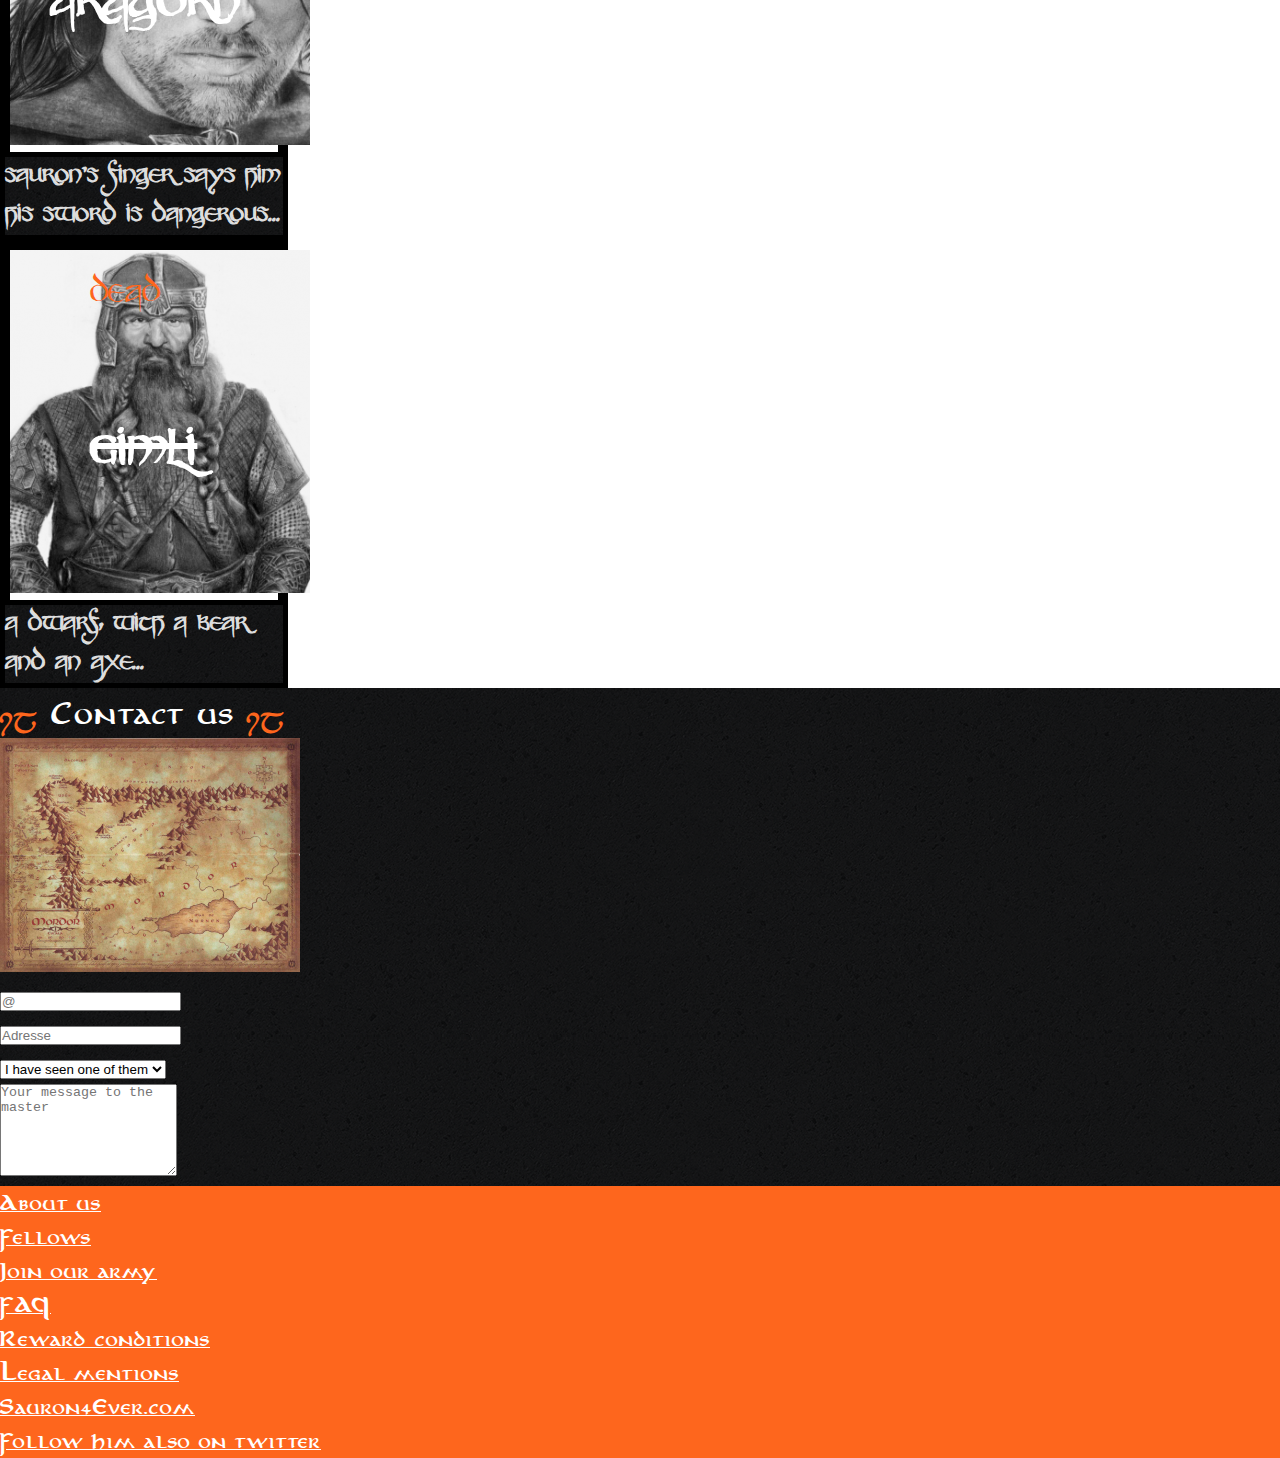
==== commit a4ae5dd9: "finaly i think is good but i don't know'" ====
--- a/index.html
+++ b/index.html
@@ -1,5 +1,3 @@
-<!DOCTYPE html>
-
 <!DOCTYPE html>
 <html lang="en">
 
@@ -9,7 +7,7 @@
   <meta name="Authors" name="Mamed">
   <link rel="stylesheet" href="https://stackpath.bootstrapcdn.com/bootstrap/4.1.3/css/bootstrap.min.css"
     integrity="sha384-MCw98/SFnGE8fJT3GXwEOngsV7Zt27NXFoaoApmYm81iuXoPkFOJwJ8ERdknLPMO" crossorigin="anonymous">
-  <link rel="stylesheet" href="styles2.css" type="text/css">
+  <link rel="stylesheet" href="stylesbootstrap.css" type="text/css">
 </head>
 
 <body>
@@ -172,199 +170,3 @@
 </body>
 
 </html>
-
-<head>
-  <meta charset="utf-8">
-  <meta name="viewport" content="width=device-width, initial-scale=1.0">
-  <title>FindThePrecious</title>
-  <link rel="stylesheet" href="https://stackpath.bootstrapcdn.com/bootstrap/4.1.3/css/bootstrap.min.css"
-    integrity="sha384-MCw98/SFnGE8fJT3GXwEOngsV7Zt27NXFoaoApmYm81iuXoPkFOJwJ8ERdknLPMO" crossorigin="anonymous">
-  <link rel="stylesheet" type="text/css" href="stylesbootstrap.css" media="all">
-</head>
-<!--comment-->
-<body>
-  <nav class="navbar navbar-expand-lg fixed-top navbar-dark bg-dark">
-    <a class="navbar-brand" href="#">FindThePrecious.com</a>
-    <button class="navbar-toggler" type="button" data-toggle="collapse" data-target="#navbarTogglerDemo02"
-      aria-controls="navbarTogglerDemo02" aria-expanded="false" aria-label="Toggle navigation">
-      <span class="navbar-toggler-icon"></span>
-    </button>
-
-    <div class="collapse navbar-collapse justify-content-end" id="navbarTogglerDemo02">
-      <ul class="navbar-nav mr-auto mt-2 mt-lg-0 nav-fill w-100">
-        <li class="nav-item">
-          <a class="nav-link" href="#fellows">Fellows</a>
-        </li>
-        <li class="nav-item">
-          <a class="nav-link" href="#contactus">Contact us</a>
-        </li>
-      </ul>
-    </div>
-  </nav>
-  <div id="carouselExampleControls" class="carousel slide" data-ride="carousel">
-    <div class="carousel-inner">
-      <div class="carousel-item active">
-        <img class="d-block w-100 img-fluid"
-          src="./integration_maquette_finale/dark_vador.jpg.svg"
-          style="width:640px;height:360px" alt="First slide">
-        <div class="container">
-          <div class="carousel-caption text-left">
-            <h1>test</h1>
-            <p>Lorem ipsum dolor sit amet consectetur adipisicing elit. Possimus, corporis dignissimos.</p>
-          </div>
-        </div>
-      </div>
-      <div class="carousel-item">
-        <img class="d-block w-100 img-fluid"
-          src="./integration_maquette_finale/dark_vador.jpg.svg"
-          style="width:640px;height:360px" alt="Second slide">
-        <div class="container">
-          <div class="carousel-caption text-left">
-            <h1>text</h1>
-            <p>Lorem ipsum dolor sit amet consectetur adipisicing elit. Possimus, corporis dignissimos.</p>
-          </div>
-        </div>
-      </div>
-      <div class="carousel-item">
-        <img class="d-block w-100 img-fluid" src="./integration_maquette_finale/dark_vador.jpg.svg"
-          style="width:640px;height:360px" alt="Third slide">
-        <div class="container">
-          <div class="carousel-caption text-left">
-            <h1>test</h1>
-            <p>Lorem ipsum dolor sit amet consectetur adipisicing elit. Possimus, corporis dignissimos.</p>
-          </div>
-        </div>
-      </div>
-    </div>
-    <a class="carousel-control-prev" href="#carouselExampleControls" role="button" data-slide="prev">
-      <span class="carousel-control-prev-icon" aria-hidden="true"></span>
-      <span class="sr-only">Previous</span>
-    </a>
-    <a class="carousel-control-next" href="#carouselExampleControls" role="button" data-slide="next">
-      <span class="carousel-control-next-icon" aria-hidden="true"></span>
-      <span class="sr-only">Next</span>
-    </a>
-  </div>
-  <div class="container">
-    <section id="fellows">
-      <header>
-        <h2>
-          Fellows wanted dead (or alive if you want to eat them later)
-        </h2>
-      </header>
-      <br>
-      <div class="card-deck">
-        <div class="card">
-          <div class="picture all text-center">
-            <img class="card-img-top image"
-              src="./assets/gandalf_300x343.png" alt="imageone" />
-            <p class="reward">Reward<br>1000 Golden Coins</p>
-            <p class="name">Gandalf</p>
-          </div>
-          <div class="card-body">
-            <p class="card-text"> A very dangerous wizard, Balrog killer..</p>
-          </div>
-        </div>
-        <div class="card">
-          <div class="picture all text-center">
-            <img class="card-img-top image"
-              src="./assets/aragorn_300x343.png" alt="imageone" />
-            <p class="reward">Reward<br>800 Golden Coins</p>
-            <p class="name">Aragorn</p>
-          </div>
-          <div class="card-body">
-            <p class="card-text">Sauron finger says him his sword is dangerous..</p>
-          </div>
-        </div>
-        <div class="card">
-          <div class="picture all text-center">
-            <img class="card-img-top image"
-              src="./assets/gimli_300x343.png" alt="imagethree" />
-            <p class="dead">Dead<br></p>
-            <p class="name">Gimli</p>
-          </div>
-          <div class="card-body">
-            <p class="card-text">A dwarf, wich a beard and an axe..</p>
-          </div>
-        </div>
-      </div>
-    </section>
-    <hr>
-    <section>
-      <header>
-        <h2>Contact us</h2>
-      </header>
-      <form id="contactus">
-        <div class="row">
-          <div class="col-sm-5">
-            <div class="form-group">
-              <label class="sr-only" for="inlineFormInputGroupUsername">email</label>
-              <div class="input-group">
-                <div class="input-group-prepend">
-                  <div class="input-group-text">@</div>
-                </div>
-                <input type="email" class="form-control" id="inlineFormInputGroupUsername">
-              </div>
-            </div>
-            <div class="form-group">
-              <label class="sr-only" for="inlineFormInputName">address</label>
-              <div class="input-group">
-                <div class="input-group-prepend">
-                  <div class="input-group-text">Adress</div>
-                </div>
-                <input type="text" class="form-control" id="inlineFormInputName">
-              </div>
-            </div>
-            <div class="form-group">
-              <select title="title" class="form-control" id="exampleFormControlSelect1">
-                <option>I have seen of them</option>
-                <option>Gandalf</option>
-                <option>Aragorn</option>
-              </select>
-            </div>
-            <div class="form-group">
-              <textarea class="form-control" id="exampleFormControlTextarea1" rows="3"
-                placeholder="Your message"></textarea>
-            </div>
-            <div class="text-center">
-              <button class="button btn btn-primary" type="submit">Submit</button>
-            </div>
-          </div>
-        </div>
-      </form>
-    </section>
-  </div>
-  <hr>
-  <footer>
-    <div class="container">
-      <div class="row">
-        <ul class="list list-group col-sm-3">
-          <li class=""><a href=" ">About us</a></li>
-          <li class=""><a href="">Fellows</a> </li>
-          <li class=""><a href=" ">Join our army</a></li>
-        </ul>
-        <ul class="list list-group col-sm-6">
-          <li class=""><a href=" ">FAQ</a></li>
-          <li class=""><a href=" ">Reward conditions</a></li>
-          <li class=""><a href=" ">Legal mentions</a> </li>
-        </ul>
-        <ul class="list list-group col-sm-3">
-          <li class=""><a href=" ">Sauron4Ever.com</a></li>
-          <li class=""><a href=" ">Follow him also on twitter</a></li>
-        </ul>
-      </div>
-    </div>
-  </footer>
-  <script src="https://code.jquery.com/jquery-3.3.1.slim.min.js"
-    integrity="sha384-q8i/X+965DzO0rT7abK41JStQIAqVgRVzpbzo5smXKp4YfRvH+8abtTE1Pi6jizo" crossorigin="anonymous">
-  </script>
-  <script crossorigin="anonymous"></script>
-  <script src="https://cdnjs.cloudflare.com/ajax/libs/popper.js/1.14.3/umd/popper.min.js"
-    integrity="sha384-ZMP7rVo3mIykV+2+9J3UJ46jBk0WLaUAdn689aCwoqbBJiSnjAK/l8WvCWPIPm49" crossorigin="anonymous">
-  </script>
-  <script src="https://stackpath.bootstrapcdn.com/bootstrap/4.1.3/js/bootstrap.min.js"
-    integrity="sha384-ChfqqxuZUCnJSK3+MXmPNIyE6ZbWh2IMqE241rYiqJxyMiZ6OW/JmZQ5stwEULTy" crossorigin="anonymous">
-  </script>
-</body>
-
-</html>--- a/stylesbootstrap.css
+++ b/stylesbootstrap.css
@@ -9,26 +9,6 @@
 
 }
 
-<<<<<<< HEAD
-.name{
-    color: white;
-    position: absolute;
-    top: 5em;
-    left: 35%;
-    font-size: xx-large;
-    font-weight: bold;
-}
-
-.reward,
-.dead {
-
-    position: absolute;
-    width: 70%;
-    top: 1em;
-    left: 50%;
-    transform: translate(-50%);
-    padding: 0.1em 0.2em 0.1em 0.2em;
-=======
 @font-face {
 	font-family : "tengwar";
 	src : url('./assets/fonts/tngan.ttf');
@@ -38,7 +18,6 @@
     box-sizing: border-box;
     margin: 0px;
     padding: 0px;
->>>>>>> dev
 }
 
 body {
@@ -124,19 +103,9 @@
 	left : 30%; 
 }
 
-<<<<<<< HEAD
-.card-body {
-   background-color: black;
-   
-}
-
-.card-text {
-    color: gray;
-=======
 .name-dead {
     text-decoration : line-through; 
     left: 30%;
->>>>>>> dev
 }
 
 .bg-orange {
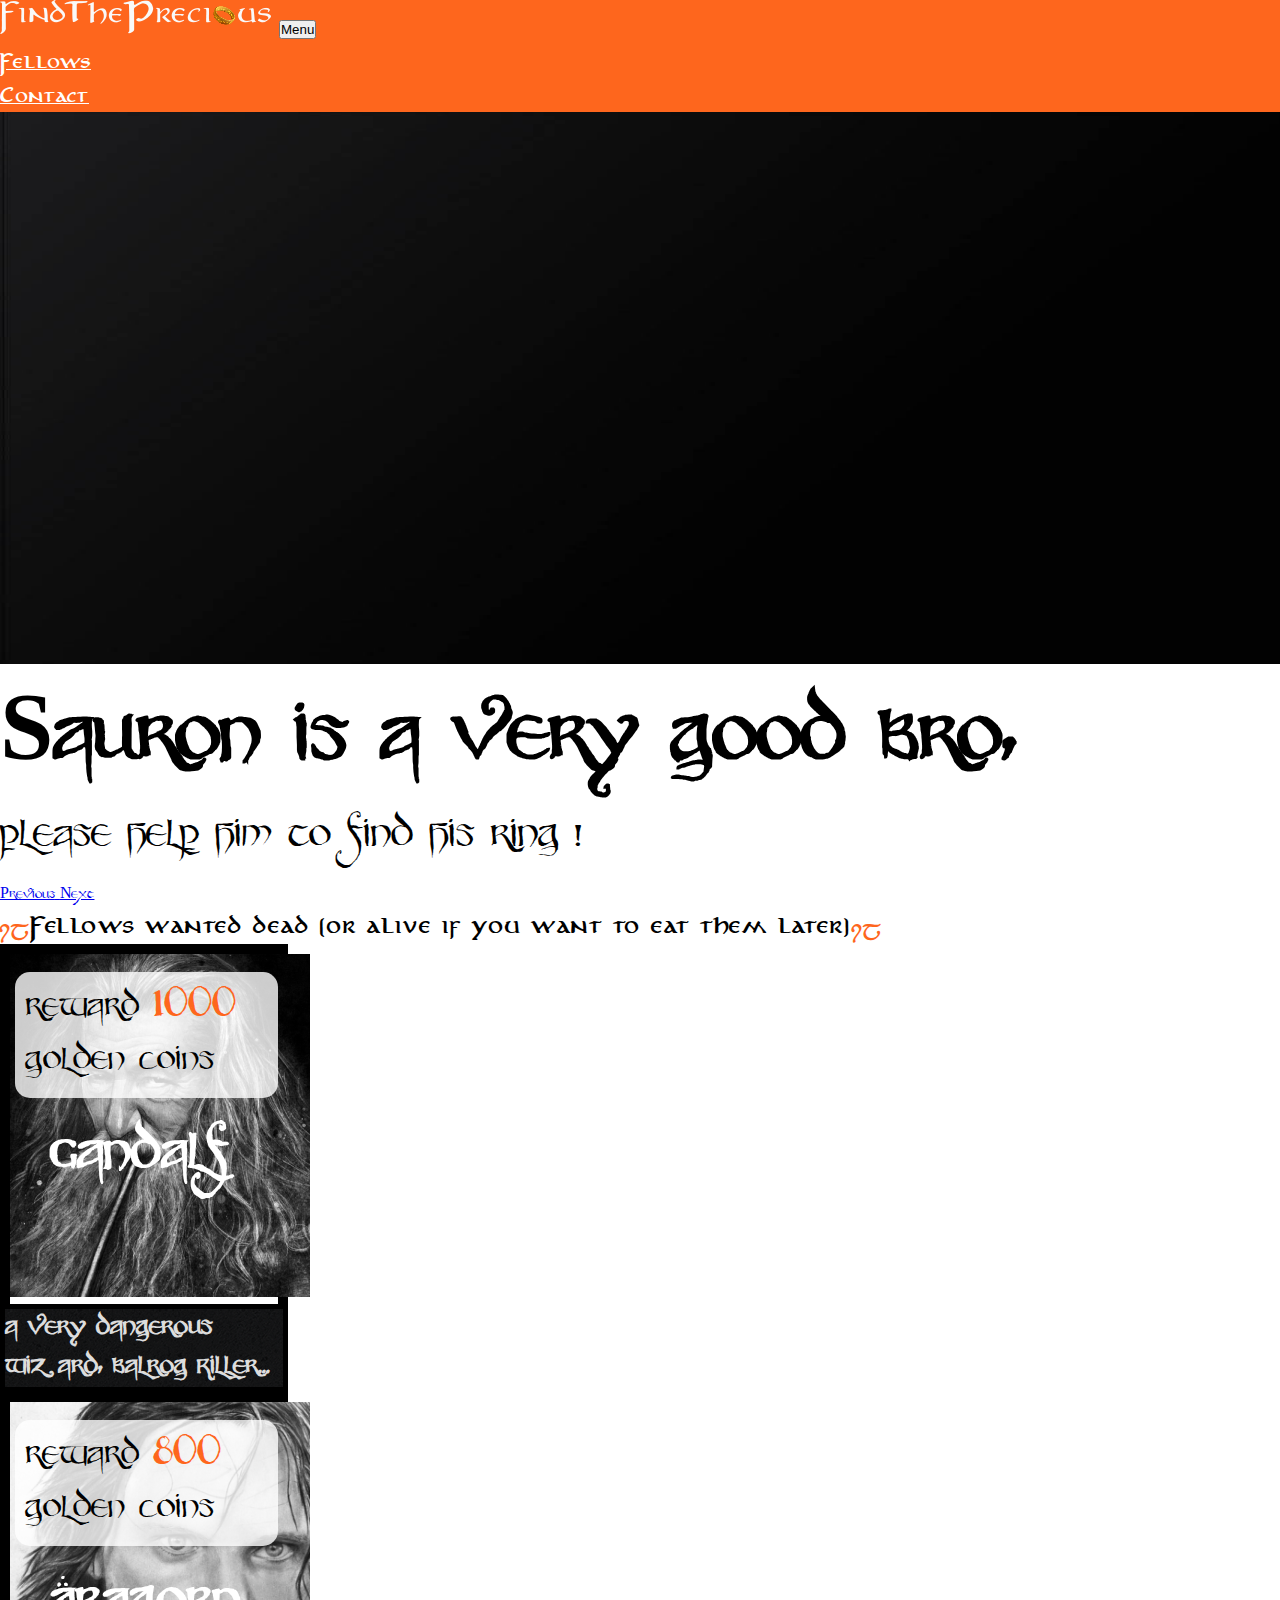
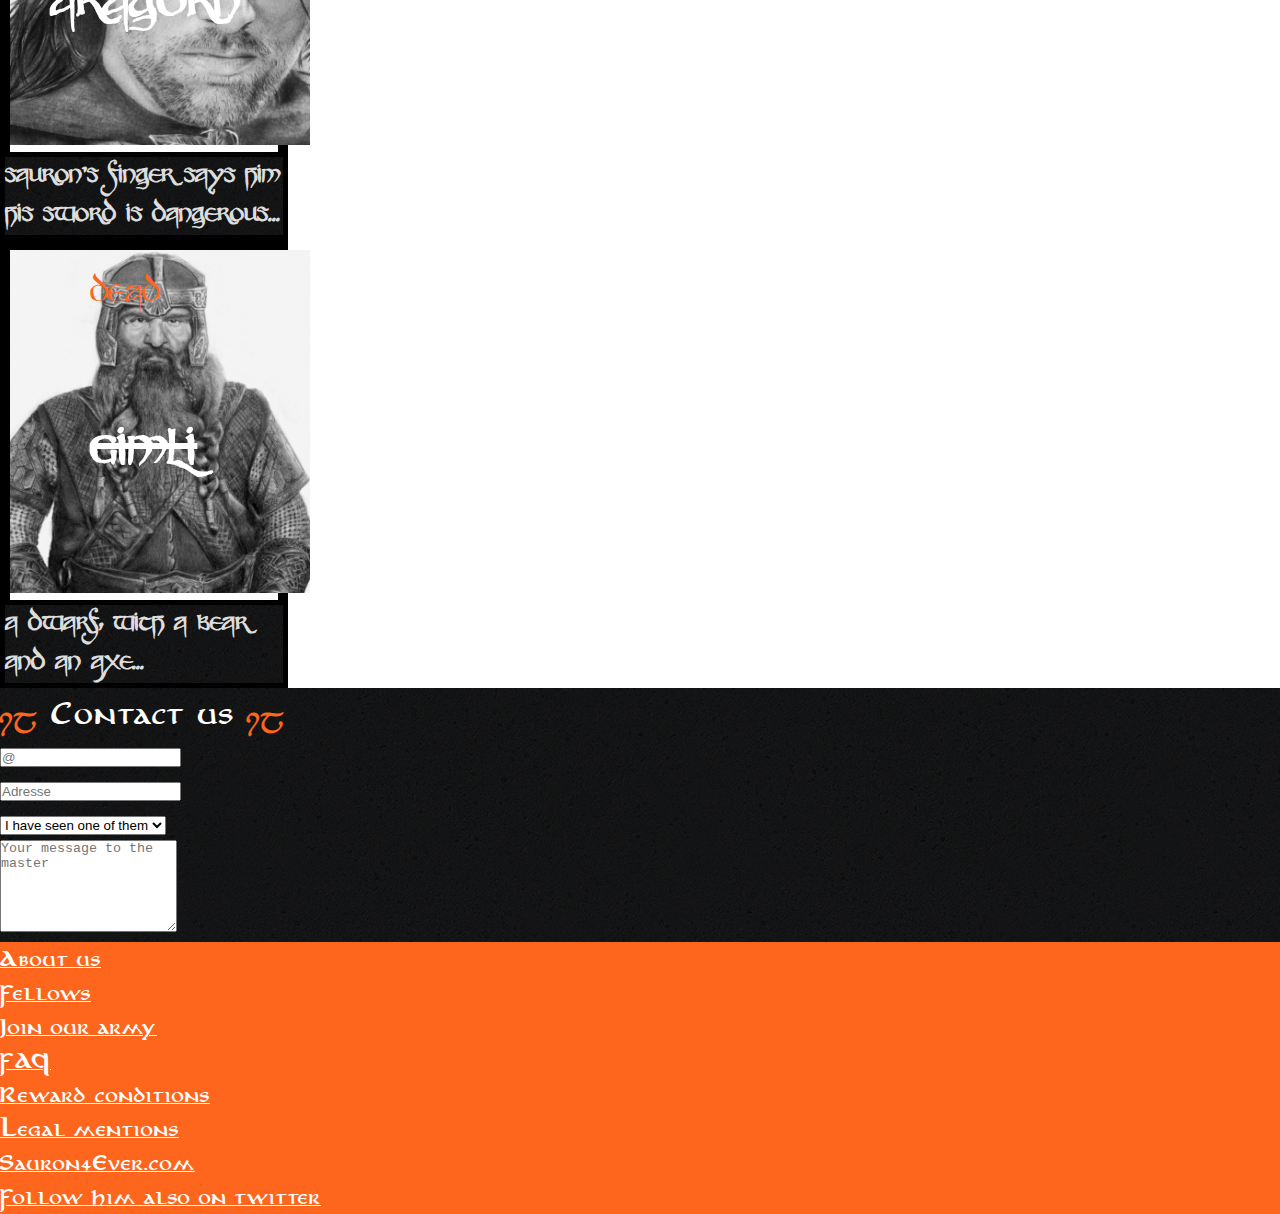
==== commit 27fdc88f: "MyBad" ====
--- a/index.html
+++ b/index.html
@@ -96,7 +96,7 @@
         <h2><span class="font-deco text-orange">ij</span> Contact us <span class="font-deco text-orange">ij</span></h2>
       </div>
 
-      <img class="float-right mr-5" src="./assets/map_300x234.png" alt="carte" />
+      <img id="MyBad" class="float-right mr-5" src="./assets/map_300x234.png" alt="carte" />
 
       <form>
         <div class="row mb-4">
--- a/stylesbootstrap.css
+++ b/stylesbootstrap.css
@@ -140,3 +140,9 @@
 	color : #DDD;
 }
 
+@media screen and (min-width: 600px) {
+
+#MyBad {
+	display: none;
+}
+}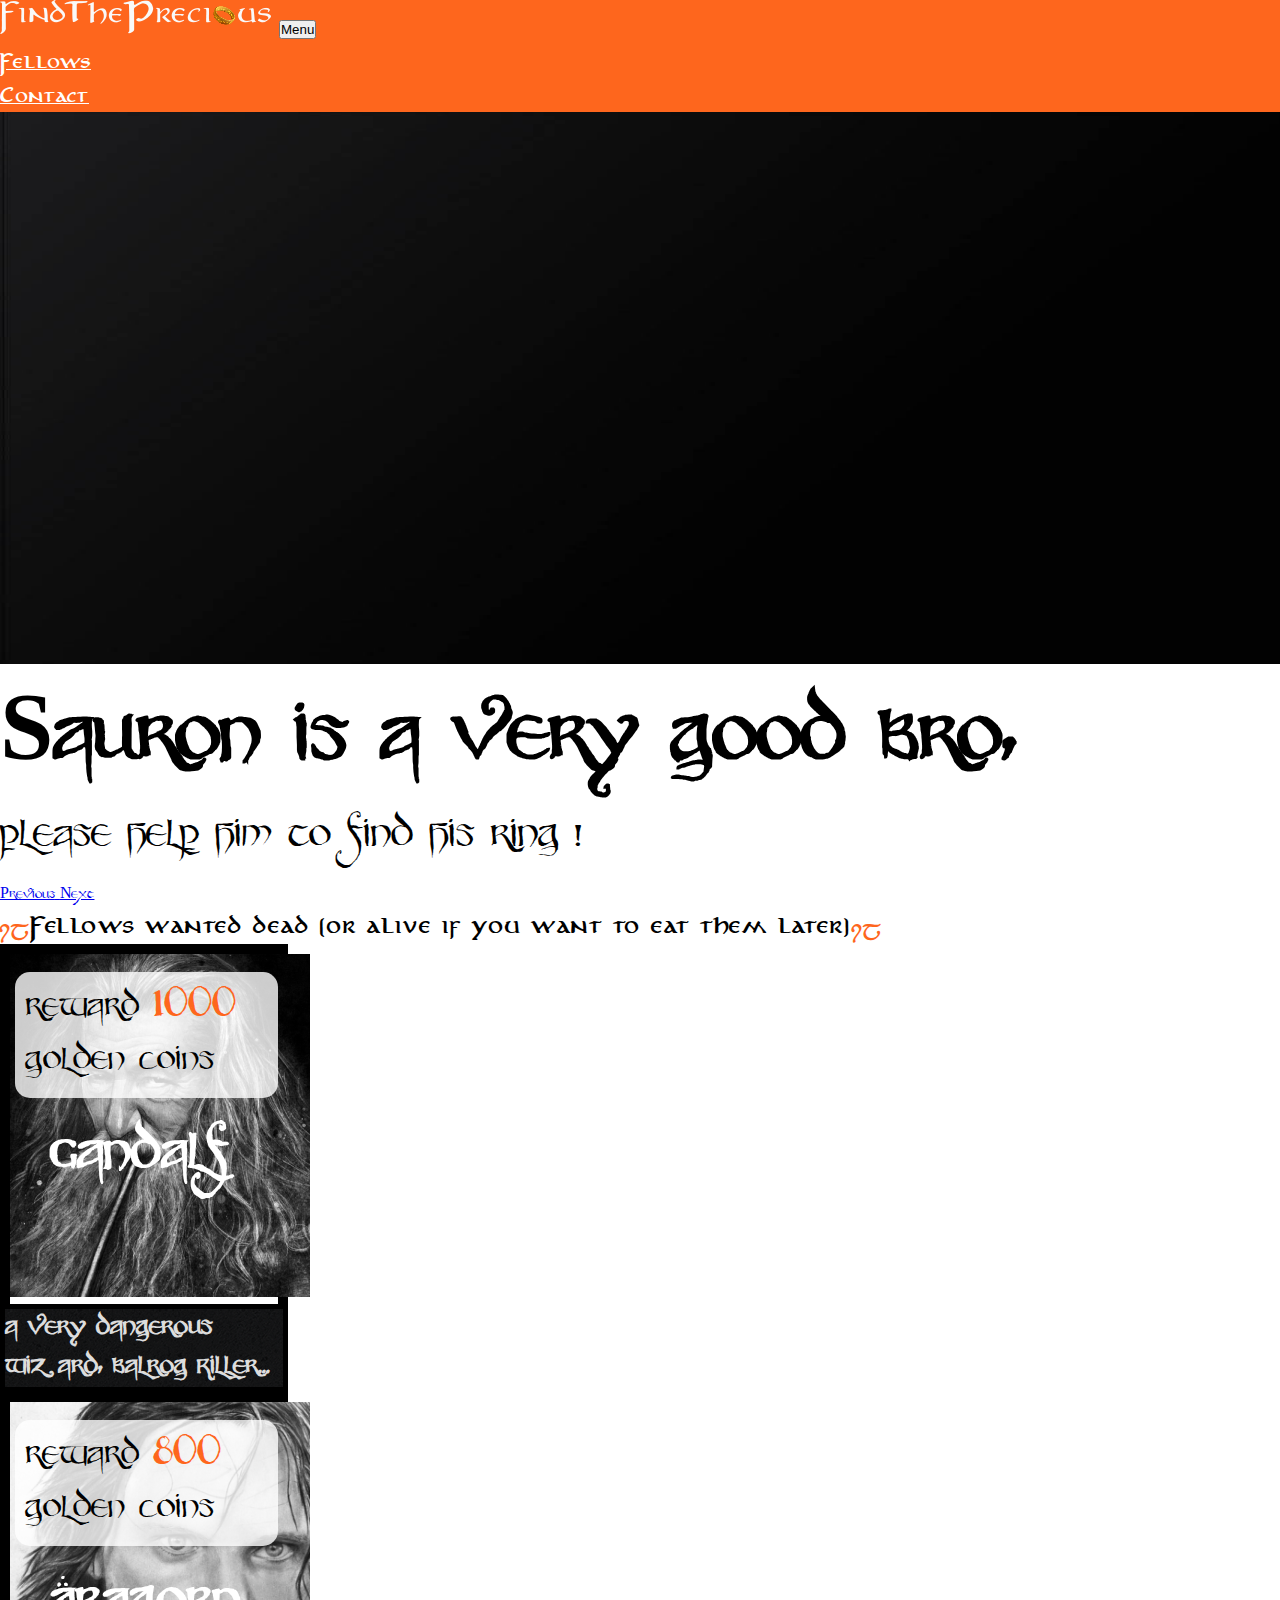
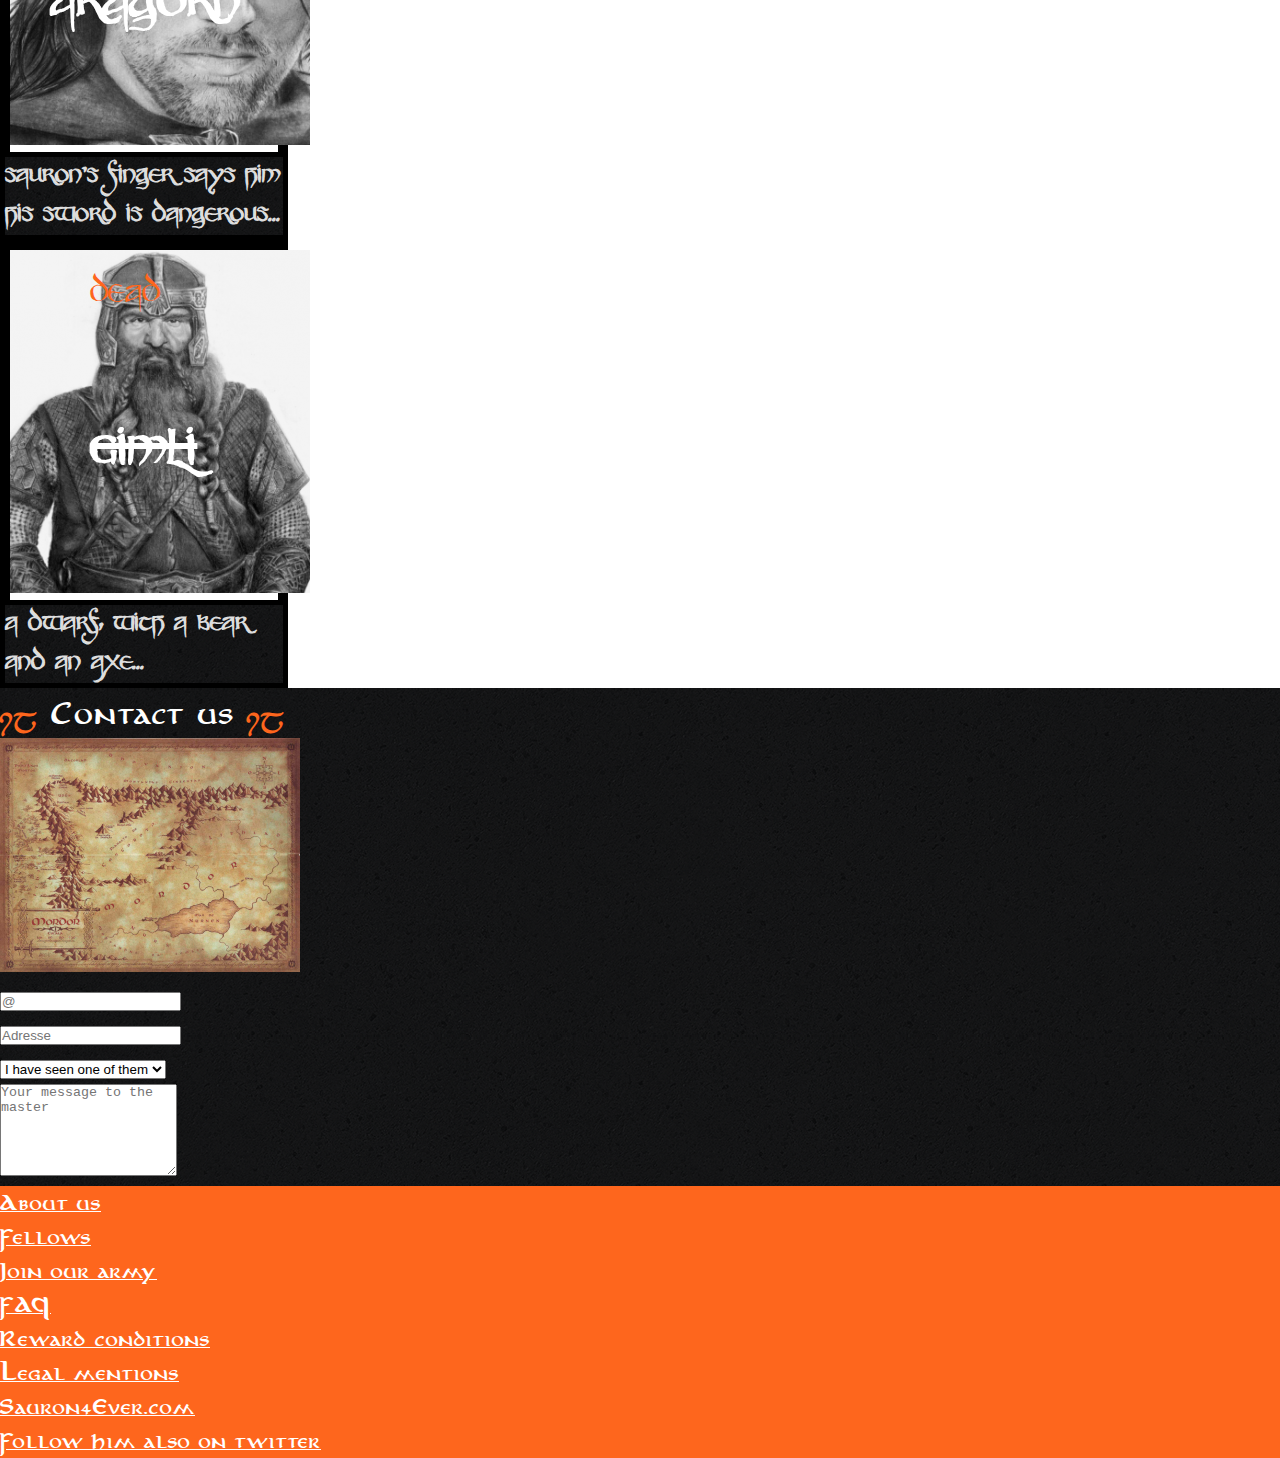
==== commit 345d7d2f: "myBadV2" ====
--- a/index.html
+++ b/index.html
@@ -96,7 +96,7 @@
         <h2><span class="font-deco text-orange">ij</span> Contact us <span class="font-deco text-orange">ij</span></h2>
       </div>
 
-      <img id="MyBad" class="float-right mr-5" src="./assets/map_300x234.png" alt="carte" />
+      <img class="float-right mr-5 MyBad" src="./assets/map_300x234.png" alt="carte" />
 
       <form>
         <div class="row mb-4">
--- a/stylesbootstrap.css
+++ b/stylesbootstrap.css
@@ -140,9 +140,9 @@
 	color : #DDD;
 }
 
-@media screen and (min-width: 600px) {
+@media screen and (max-width:600px) {
 
-#MyBad {
+.MyBad {
 	display: none;
 }
 }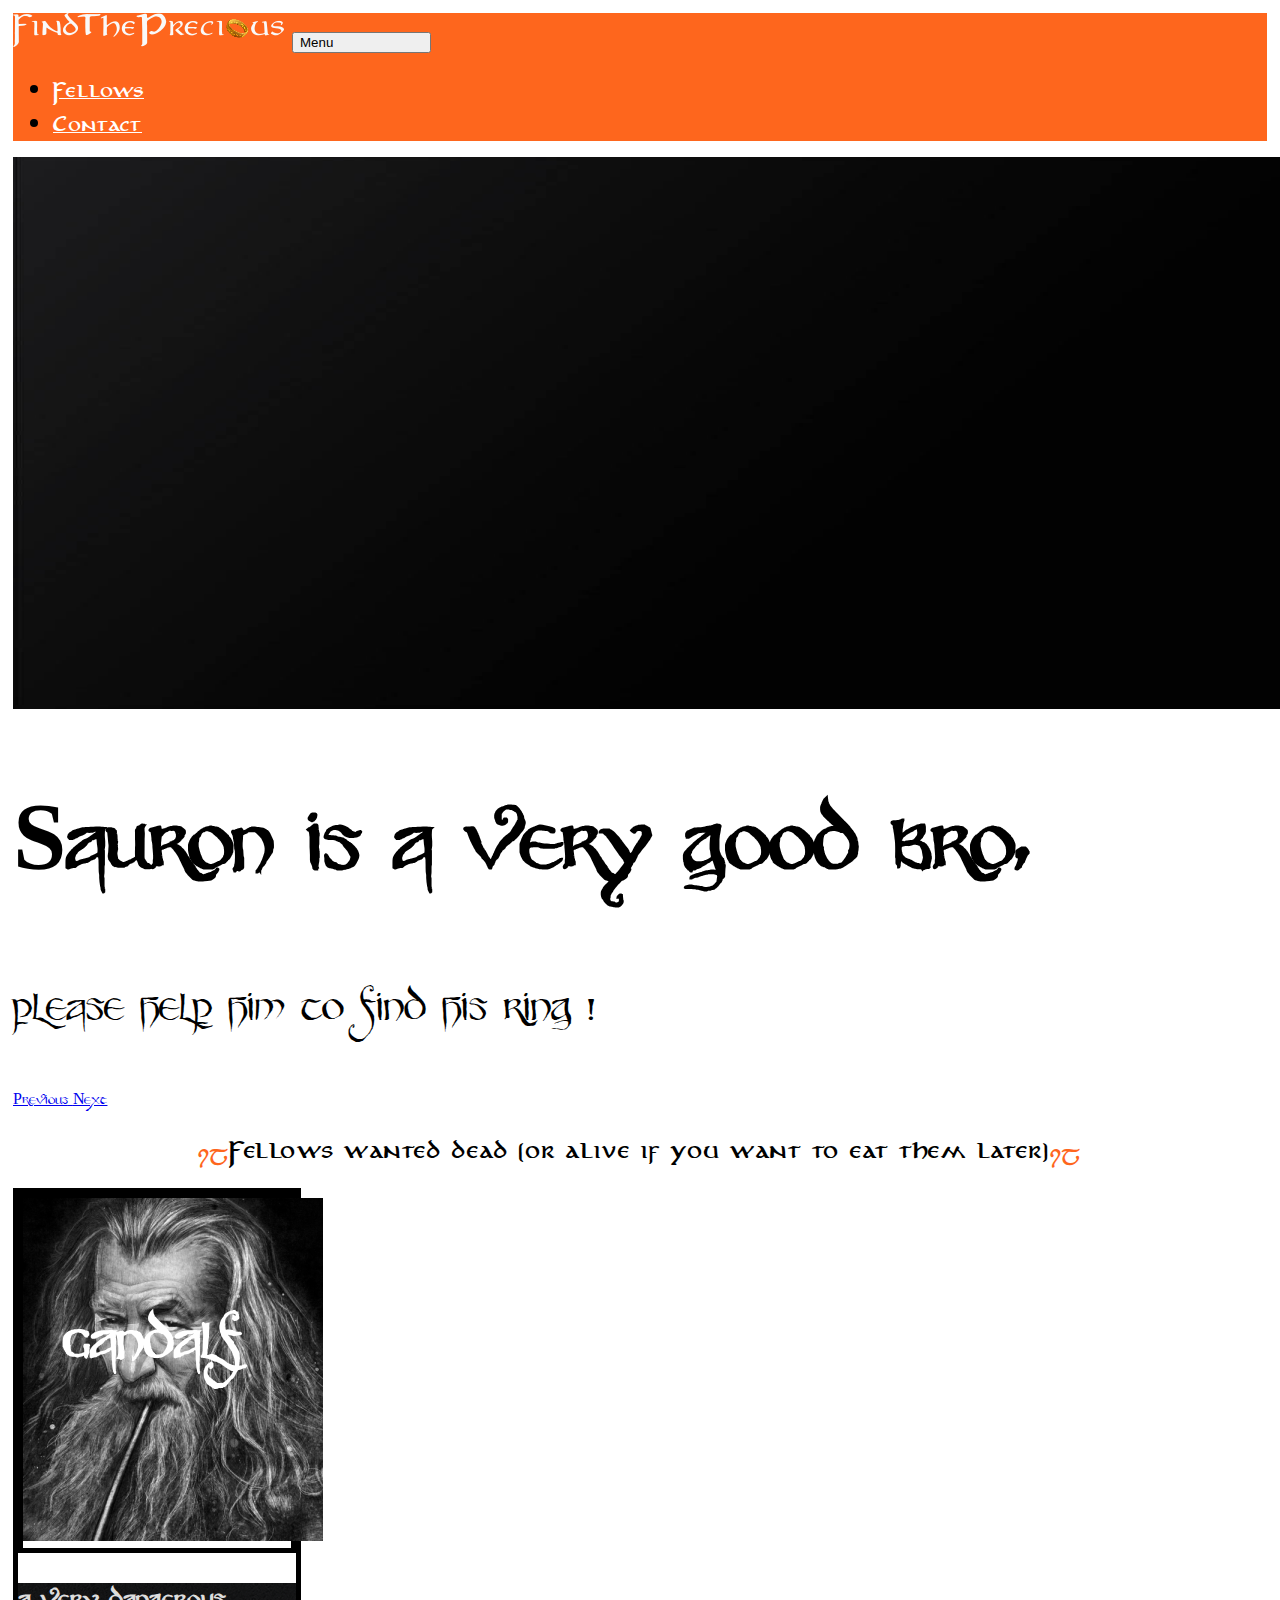
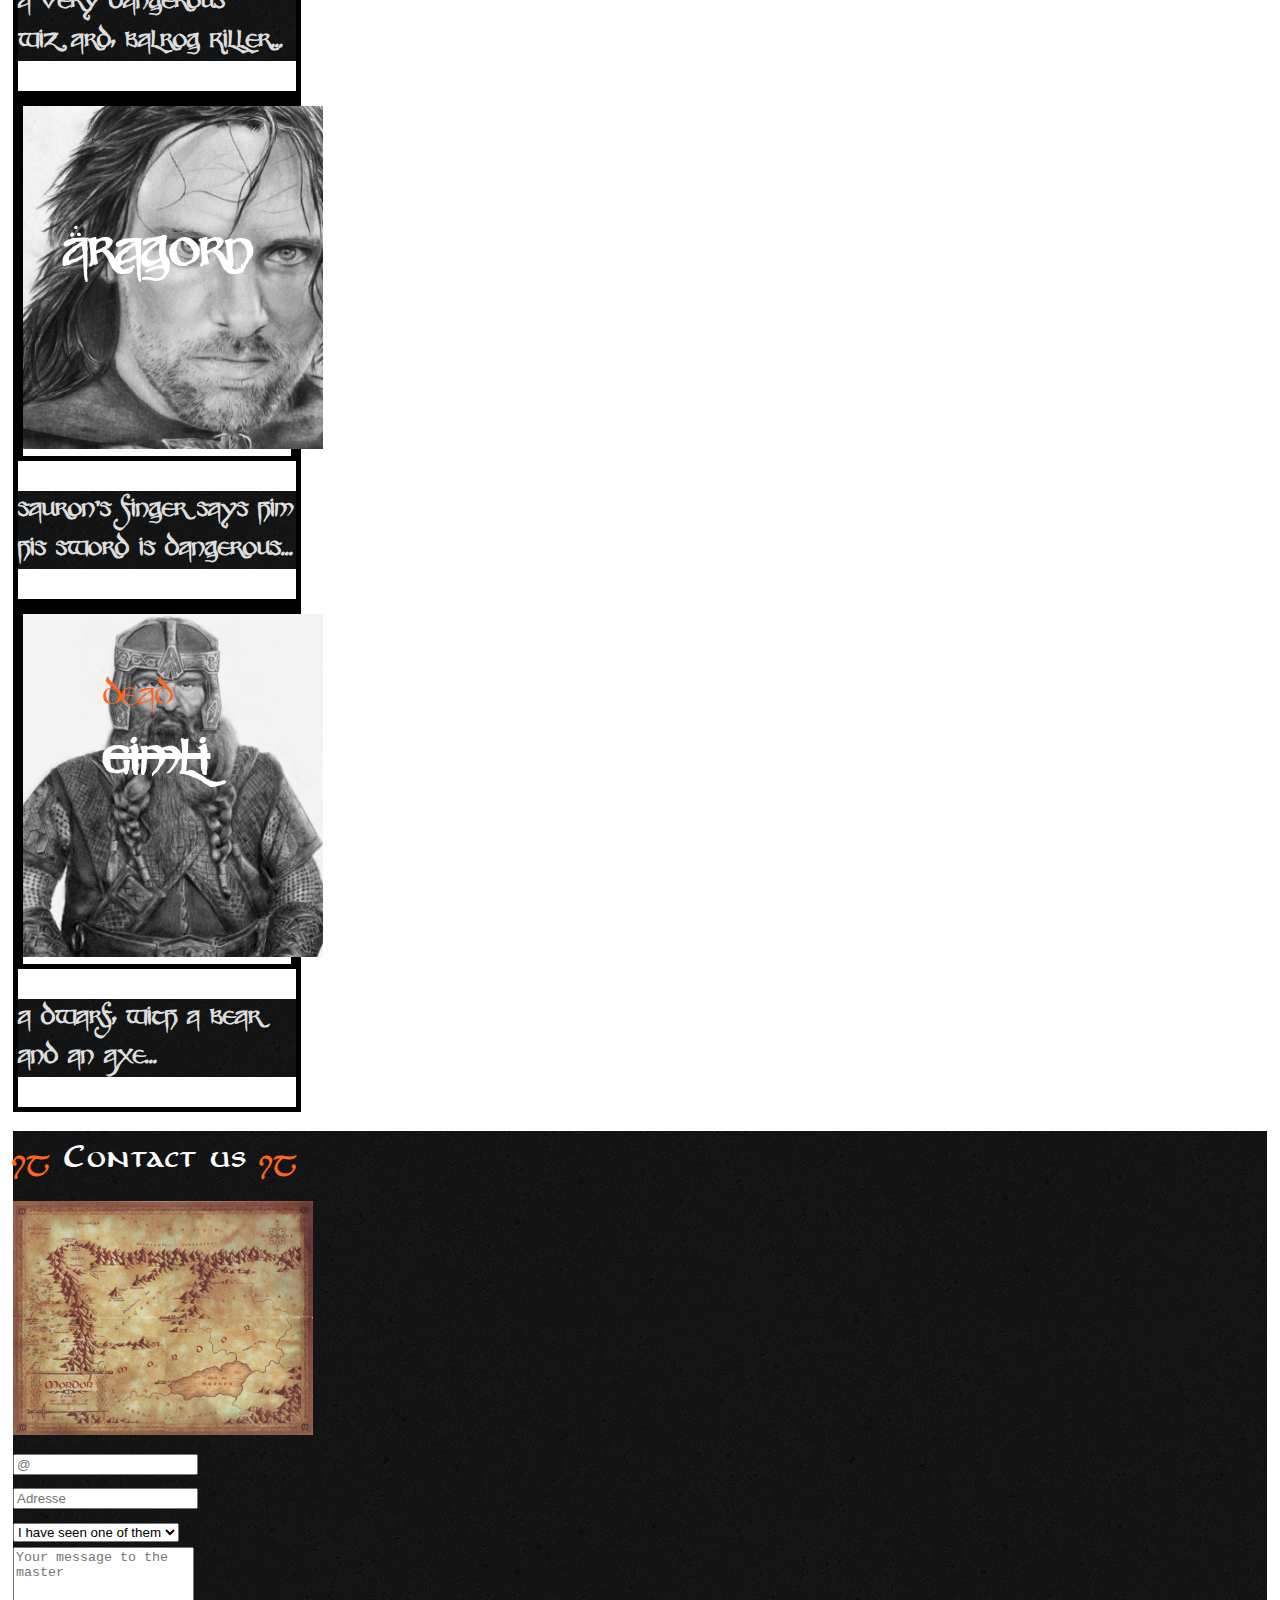
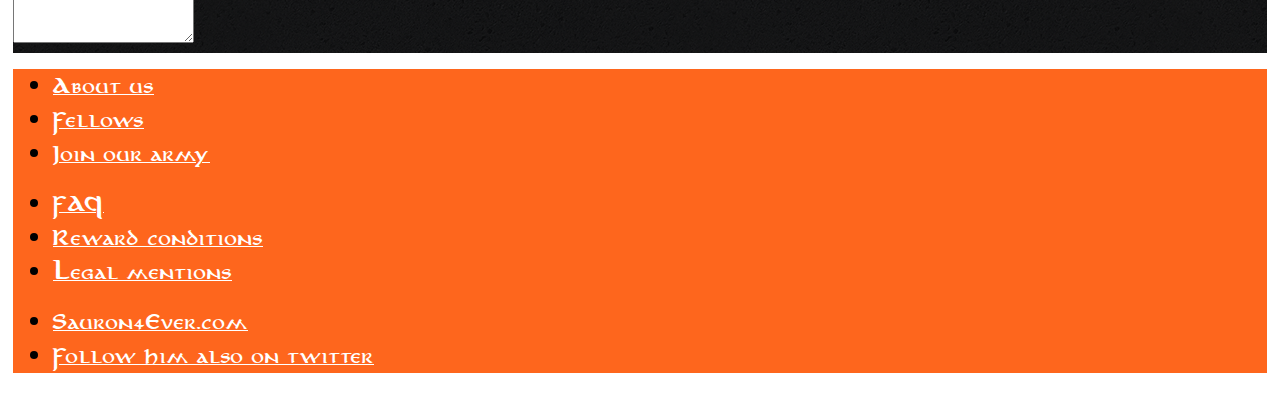
==== commit 6cfe6aef: "check" ====
--- a/index.html
+++ b/index.html
@@ -4,7 +4,7 @@
 <head>
   <title>Find The Precious</title>
   <meta charset="utf-8">
-  <meta name="Authors" name="Mamed">
+  <meta name="viewport" content="width=device-width, initial-scale=1.0">
   <link rel="stylesheet" href="https://stackpath.bootstrapcdn.com/bootstrap/4.1.3/css/bootstrap.min.css"
     integrity="sha384-MCw98/SFnGE8fJT3GXwEOngsV7Zt27NXFoaoApmYm81iuXoPkFOJwJ8ERdknLPMO" crossorigin="anonymous">
   <link rel="stylesheet" href="stylesbootstrap.css" type="text/css">
@@ -169,4 +169,4 @@
   </script>
 </body>
 
-</html>
+</html>--- a/stylesbootstrap.css
+++ b/stylesbootstrap.css
@@ -15,17 +15,17 @@
 }
 
 *{
-    box-sizing: border-box;
-    margin: 0px;
-    padding: 0px;
+	box-sizing: border-box;
 }
 
 body {
-    font-family : "partybusiness"; 
+	font-family : "partybusiness"; 
+
 }
 
 .font-title {
-    font-family : "aniron";
+	font-family : "aniron";
+	width: 100%;
     
 }
 
@@ -37,6 +37,14 @@
 	background-image : url(./assets/bg_dark.png); 
 }
 
+.navbar-toggler-icon{
+	padding-right: 90px;
+
+}
+
+#main{
+	padding: 5px 5px 5px 5px;
+}
 
 header a {
     
@@ -47,10 +55,14 @@
 	color : white;
 }
 
-#hunted .actif {
-	text-decoration : underline;
-	color : #FE661D;
+.d-block{
+	padding: 0 auto;
 }
+
+h3{
+	text-align: center;
+}
+
 
 header .actif {
 	text-decoration : underline;
@@ -59,6 +71,7 @@
 #carouselExampleControls .carousel-caption {
     font-size : 3rem;
 	margin-bottom : 1rem; 
+	width: 100%;
 }
 .card {
 	position : relative;
@@ -67,9 +80,8 @@
 }
 
 .card:hover .reward {
-	opacity : 0;
+	opacity : 1;
 }
-
 
 .name {
 	position : absolute;
@@ -94,6 +106,7 @@
 	left : 2%;
 	padding : 10px;
 	border-radius : 15px; 
+	opacity: 0;
 }
 
 .dead {
